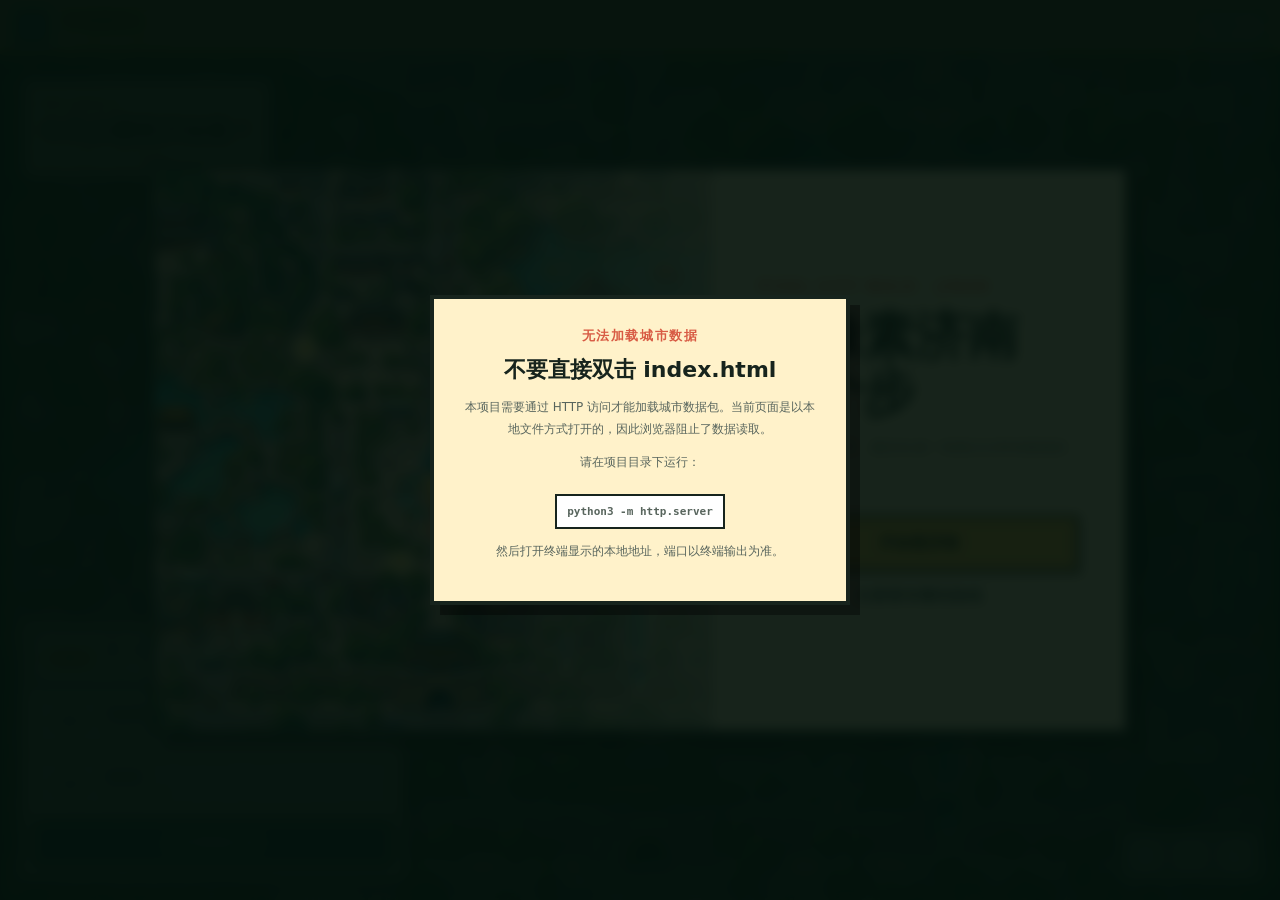
==== index.html @ ee747e28 "fix: redirect file preview to configured local server" ====
<!doctype html>
<!-- SPDX-License-Identifier: MIT -->
<html lang="zh-CN">
<head>
  <meta charset="utf-8">
  <meta name="viewport" content="width=device-width,initial-scale=1">
  <meta name="description" content="Pixel City Walk 的济南示例：一个可以游览、打卡并生成旅行名片的非官方像素城市网页游戏。">
  <meta name="pcw-local-preview" content="http://127.0.0.1:4173/?preview=v11">
  <title>泉城漫游记 · 济南像素世界</title>
  <script>
    // Local product-lab convenience: a double-clicked file redirects to the
    // configured HTTP preview so city packages can be loaded safely.
    if(location.protocol==='file:'){
      const preview=document.querySelector('meta[name="pcw-local-preview"]')?.content;
      if(preview)location.replace(preview+'&source=file');
    }
  </script>
  <link rel="stylesheet" href="css/style.css">
</head>
<body>
  <main class="app">
    <section class="frame">
      <header class="topbar">
        <div class="brand">
          <div class="brandmark">泉</div>
          <div>
            <b>泉城漫游记</b>
            <small id="playerGreeting">一个抽象的济南像素世界</small>
          </div>
        </div>
        <div class="top-actions">
          <button id="resetTrip" hidden>↺ 重新开始</button>
          <button id="back" hidden>◎ 返回世界地图</button>
          <button id="openJournal">手账 <b id="journalCount">0</b>/<span id="journalTotal">0</span></button>
          <button id="finishTrip" hidden>✓ 结束漫游</button>
        </div>
      </header>
      <section class="stage">
        <canvas id="game" class="game" tabindex="0"></canvas>
        <div class="scanlines"></div>
        <div class="hud">
          <div class="hud-line">
            <div><small>当前地点</small><br><strong id="zoneName">等待出发</strong></div>
            <span id="zoneIcon" style="font-size:27px">🗺️</span>
          </div>
          <div class="hud-state"><span id="nextTarget">先选一条路线</span> · <b id="zoneProgress">0/0</b></div>
        </div>
        <div class="hint">
          <span class="desktop-control">点击地面 / WASD / 方向键移动</span>
          <span class="mobile-control">点闪光景点，直接查看介绍</span>
        </div>
        <div id="prompt" class="prompt">
          <kbd class="desktop-control">E</kbd><span id="promptLabel">查看景点介绍</span>
        </div>
        <div class="dpad">
          <button class="up" data-key="w">▲</button>
          <button class="left" data-key="a">◀</button>
          <button class="right" data-key="d">▶</button>
          <button class="down" data-key="s">▼</button>
        </div>
        <button id="look" class="look">看看</button>
      </section>
      <section id="overview" class="overview">
        <div id="mapViewport" class="world-map">
          <div id="mapCanvas" class="map-canvas">
            <img src="cities/jinan/map.png" alt="抽象济南像素世界地图">
            <div id="pins"></div>
          </div>
          <div class="map-title">
            <small id="mapWaitKicker">泉宝正在等你出发</small>
            <h1 id="mapWelcome">今天从哪里开始逛？</h1>
            <p id="mapWaitHint">先选一条路线，也可以随便逛。</p>
          </div>
          <div class="route-picker" aria-label="选择漫游路线">
            <button class="route-card selected" data-route="first">
              <span>推荐</span><b>第一次来</b><small>趵突泉 → 泉城广场 → 黑虎泉 · 约 5 分钟</small>
            </button>
            <button class="route-card" data-route="lake">
              <span>轻松</span><b>湖边慢走</b><small>大明湖 → 老城 · 约 3 分钟</small>
            </button>
            <button class="route-card" data-route="free">
              <span>自由</span><b>随便逛</b><small>自己决定下一站</small>
            </button>
            <button id="startRoute" class="route-start">从趵突泉出发</button>
          </div>
          <div class="map-controls" aria-label="地图缩放">
            <button id="mapZoomOut" aria-label="缩小地图">−</button>
            <button id="mapReset" aria-label="复位地图">◎</button>
            <button id="mapZoomIn" aria-label="放大地图">＋</button>
          </div>
          <div class="map-drag-tip">放大后，用手指拖动地图</div>
        </div>
      </section>
    </section>
  </main>

  <section id="onboarding" class="onboarding open" aria-modal="true" role="dialog">
    <article class="launch-card">
      <div class="launch-map" aria-hidden="true"><div class="launch-sprite"></div><i></i><i></i><i></i></div>
      <div class="launch-copy">
        <small>PIXEL CITY WALK · JINAN</small>
        <h1>在像素济南<br>散个步</h1>
        <p>逛景点、盖印章，最后生成一张真正记录你路线的城市纪念卡。</p>
        <button id="quickStart" class="primary" type="button">开始逛济南</button>
        <button id="previewRoutes" class="text-button" type="button">先看看有哪些路线</button>
      </div>
    </article>
  </section>

  <section id="rotateHint" class="rotate-hint" aria-modal="true" role="dialog">
    <article class="rotate-card">
      <div class="phone-turn" aria-hidden="true"></div>
      <small id="rotateKicker">手机体验提示</small>
      <h2 id="rotateTitle">横过手机，地图会更清楚</h2>
      <p id="rotateText">横屏可以看到更完整的济南地图。进入后还可以使用右下角的“＋”放大，再用手指拖动查看细节。</p>
      <button id="continuePortrait" type="button">我知道了，继续体验</button>
    </article>
  </section>

  <section id="story" class="story">
    <article class="story-card">
      <div id="storyArt" class="story-art"></div>
      <div class="story-copy">
        <small id="storyKicker">泉城旅行手账 · 新发现</small>
        <h2 id="storyTitle"></h2>
        <p id="storyText"></p>
        <div class="facts">
          <div><b id="factA"></b><span id="factAText"></span></div>
          <div><b id="factB"></b><span id="factBText"></span></div>
        </div>
        <div class="story-actions">
          <button id="collect">盖下这枚印章</button>
          <button id="close" class="ghost">继续走走</button>
        </div>
      </div>
    </article>
  </section>

  <section id="tripEnd" class="trip-end" aria-modal="true" role="dialog">
    <article class="trip-result">
      <div class="card-wrap"><canvas id="travelCard" width="1600" height="900"></canvas></div>
      <div class="result-copy">
        <small id="resultKicker">本次泉城漫游完成</small>
        <h2 id="resultTitle">你的像素明信片做好了</h2>
        <p id="resultDesc">这张济南旅行票根由 AI 绘制，并按确认过的景点相对方位制作。可以原样下载保存，也可以回到地图继续逛。</p>
        <label class="result-name"><span>把名字写在纪念卡上（选填）</span><input id="resultName" maxlength="12" autocomplete="nickname" placeholder="旅行者"></label>
        <div class="result-stats">
          <div><b id="resultZones">0</b><span id="statZonesLabel">走过区域</span></div>
          <div><b id="resultFinds">0</b><span id="statFindsLabel">收录风景</span></div>
        </div>
        <div class="result-actions">
          <button id="downloadCard" class="download">保存路线纪念卡</button>
          <button id="shareCard" class="share">分享这次漫游</button>
          <button id="makeBead" class="bead">生成 29×29 拼豆章</button>
          <button id="continueTrip" class="continue">继续漫游</button>
        </div>
      </div>
    </article>
  </section>

  <section id="journal" class="journal" aria-modal="true" role="dialog">
    <article class="journal-panel">
      <header><div><small>QUANCHENG TRAVEL JOURNAL</small><h2>我的泉城手账</h2></div><button id="closeJournal" aria-label="关闭手账">×</button></header>
      <div id="journalGrid" class="journal-grid"></div>
      <footer><span id="journalSummary">还没有盖下印章</span><button id="journalFinish">生成纪念卡</button></footer>
    </article>
  </section>

  <div id="stampToast" class="stamp-toast"><b>已盖章</b><span></span></div>

  <section id="beadMaker" class="bead-maker" aria-modal="true" role="dialog">
    <article class="bead-panel">
      <button id="closeBead" class="bead-close" aria-label="关闭拼豆预览">×</button>
      <div><small>把这次路线带回现实</small><h2>你的 29×29 泉城拼豆章</h2><p>路线、起终点和收集过的地标会被压缩成 8 色纪念章。</p></div>
      <canvas id="beadCanvas" width="580" height="580"></canvas>
      <div class="bead-stats"><span><b id="beadCount">0</b> 颗豆</span><span><b>8</b> 种颜色</span><span><b>14.5cm</b> 成品</span></div>
      <button id="downloadBead" class="primary">下载拼豆预览图</button>
      <p class="prototype-note">产品原型：下一版接品牌色号、分板图和打印 PDF。</p>
    </article>
  </section>

  <!-- Shown when city.json fails to load (e.g. opened via file:// without a static server). -->
  <section id="serverWarning" class="server-warning" aria-modal="true" role="dialog">
    <article class="card">
      <small>无法加载城市数据</small>
      <h2>不要直接双击 index.html</h2>
      <p>本项目需要通过 HTTP 访问才能加载城市数据包。当前页面是以本地文件方式打开的，因此浏览器阻止了数据读取。</p>
      <p>请在项目目录下运行：</p>
      <p><code>python3 -m http.server</code></p>
      <p>然后打开终端显示的本地地址，端口以终端输出为准。</p>
    </article>
  </section>

  <div class="asset-credit">角色：Imogia Games / OpenGameArt（CC0） · 地形素材参考：Kenney RPG Urban（CC0）</div>

  <script src="js/engine.js"></script>
</body>
</html>
---- css/style.css ----
/* One focused game layout: onboarding, world map, then free exploration. */
:root{--ink:#17241d;--paper:#fff2ca;--deep:#102b20;--jade:#1f6048;--mint:#75c6a3;--gold:#f4c64f;--red:#d85b44;--water:#43bdc2;--shadow:rgba(2,12,8,.38);--city-map-url:url('../cities/jinan/map.png');--sprite-url:url('../assets/character/james.png');font-family:"Microsoft YaHei","PingFang SC",system-ui,sans-serif;color:var(--ink)}*{box-sizing:border-box}body{margin:0;min-height:100vh;overflow:hidden;background:#0c2018}button,input{font:inherit;color:inherit}.app{height:100vh;background:#0c2018}.frame{position:relative;height:100vh;overflow:hidden;background:var(--paper);display:grid;grid-template-rows:58px minmax(0,1fr)}
.topbar{display:flex;align-items:center;justify-content:space-between;padding:0 13px;border-bottom:4px solid var(--ink);background:var(--gold)}.brand{display:flex;align-items:center;gap:10px}.brandmark{width:38px;height:38px;border:3px solid var(--ink);background:var(--water);display:grid;place-items:center;font-size:20px;font-weight:900}.brand b{font-size:17px}.brand small{display:block;font-size:10px;opacity:.63}.top-actions{display:flex;gap:7px}.topbar button{border:3px solid var(--ink);background:var(--paper);padding:7px 10px;font-size:11px;font-weight:900;cursor:pointer}.topbar button:hover{background:var(--mint)}[hidden]{display:none!important}
.stage{position:relative;min-height:0;overflow:hidden;background:#18392b}.game{position:absolute;inset:0;width:100%;height:100%;display:block;image-rendering:pixelated;cursor:crosshair}.game:focus{outline:4px solid var(--gold);outline-offset:-4px}.scanlines{position:absolute;inset:0;pointer-events:none;z-index:3;background:repeating-linear-gradient(0deg,transparent 0 3px,rgba(5,15,10,.035) 3px 4px)}
.hud{position:absolute;z-index:5;left:14px;top:14px;width:224px;padding:10px;border:3px solid var(--ink);background:rgba(255,242,202,.94);box-shadow:5px 5px 0 rgba(0,0,0,.26);pointer-events:none}.hud small{font-size:9px;color:#657068}.hud strong{font-size:18px}.hud-line{display:flex;align-items:center;justify-content:space-between}.hud-state{margin-top:7px;border-top:2px dashed #708078;padding-top:7px;font-size:10px;font-weight:900}.hud-state span{color:var(--red)}.hint{position:absolute;z-index:5;right:14px;top:14px;padding:7px 9px;border:2px solid var(--ink);background:rgba(255,242,202,.92);font-size:9px;font-weight:900}.mobile-control{display:none}.prompt{position:absolute;z-index:7;left:50%;bottom:22px;transform:translate(-50%,100px);opacity:0;transition:.2s;padding:9px 13px;border:3px solid var(--ink);background:var(--paper);box-shadow:5px 5px 0 rgba(0,0,0,.28);font-size:11px;font-weight:900}.prompt.show{transform:translate(-50%,0);opacity:1}.prompt kbd{border:2px solid var(--ink);background:var(--gold);padding:3px 6px;margin-right:6px}.dpad{position:absolute;z-index:8;left:18px;bottom:18px;width:122px;height:122px}.dpad button{position:absolute;width:42px;height:42px;border:3px solid var(--ink);background:var(--paper);font-weight:900;cursor:pointer;box-shadow:2px 2px 0 rgba(0,0,0,.3)}.dpad button:active{background:var(--mint);transform:translate(1px,1px)}.up{left:40px}.left{left:0;top:40px}.right{right:0;top:40px}.down{left:40px;bottom:0}.look{position:absolute;z-index:8;right:22px;bottom:22px;width:74px;height:74px;border:4px solid var(--ink);border-radius:50%;background:var(--gold);font-weight:900;cursor:pointer;box-shadow:4px 5px 0 rgba(0,0,0,.3)}
.overview{position:absolute;z-index:20;inset:58px 0 0;background:#102b20;transition:opacity .32s,transform .32s}.overview.hidden{opacity:0;pointer-events:none;transform:scale(1.025)}.world-map{position:absolute;inset:0;display:grid;place-items:center;overflow:hidden;background:radial-gradient(circle at center,#285540,#102b20 72%);touch-action:none}.map-canvas{position:relative;width:min(100%,calc((100vh - 58px)*1.5));aspect-ratio:3/2;flex:none;transform:translate3d(0,0,0) scale(1);transform-origin:center;transition:transform .35s cubic-bezier(.32,.72,0,1);will-change:transform}.map-canvas.dragging{transition:none}.map-canvas>img{position:absolute;inset:0;width:100%;height:100%;display:block;object-fit:contain;image-rendering:pixelated;filter:saturate(.92) contrast(1.05)}.map-canvas:after{content:"";position:absolute;inset:0;pointer-events:none;background:radial-gradient(circle at 50% 50%,transparent 54%,rgba(3,18,11,.26)),repeating-linear-gradient(0deg,transparent 0 3px,rgba(0,0,0,.035) 3px 4px)}.map-title{position:absolute;z-index:7;left:20px;top:18px;border:4px solid var(--ink);background:rgba(255,242,202,.96);padding:12px 15px;box-shadow:6px 6px 0 rgba(0,0,0,.28);pointer-events:none}.map-title small{font-size:9px;font-weight:900;color:var(--red);letter-spacing:1.5px}.map-title h1{margin:4px 0;font-size:24px}.map-title p{margin:0;font-size:10px;color:#5e6962}.map-controls{position:absolute;z-index:9;right:16px;bottom:16px;display:flex;gap:6px;padding:6px;border:3px solid var(--ink);background:rgba(255,242,202,.95);box-shadow:4px 4px 0 rgba(0,0,0,.25)}.map-controls button{width:39px;height:39px;border:2px solid var(--ink);background:white;font-weight:900;cursor:pointer}.map-controls button:hover{background:var(--mint)}.map-drag-tip{display:none;position:absolute;z-index:7;left:50%;bottom:18px;transform:translateX(-50%);padding:7px 11px;background:rgba(16,43,32,.88);color:white;font-size:9px;font-weight:900;pointer-events:none}.pin{position:absolute;z-index:4;transform:translate(-50%,-50%);width:52px;height:52px;border:4px solid var(--ink);border-radius:50% 50% 50% 9px;background:var(--gold);box-shadow:4px 4px 0 rgba(0,0,0,.3);cursor:pointer;transition:background .22s cubic-bezier(.32,.72,0,1),scale .22s cubic-bezier(.32,.72,0,1)}.pin span{display:block;transform:rotate(45deg);font-size:21px}.pin{transform:translate(-50%,-50%) rotate(-45deg)}.pin:hover,.pin.selected{background:var(--mint);scale:1.12}.pin b{position:absolute;left:44px;top:46px;transform:rotate(45deg);border:3px solid var(--ink);background:var(--paper);padding:4px 7px;font-size:10px;white-space:nowrap}
.story{position:fixed;z-index:50;inset:0;display:none;align-items:center;justify-content:center;padding:20px;background:rgba(3,14,9,.8)}.story.open{display:flex}.story-card{width:min(720px,100%);display:grid;grid-template-columns:1fr 1fr;border:5px solid var(--ink);background:var(--paper);box-shadow:12px 12px 0 rgba(0,0,0,.42);overflow:hidden}.story-art{min-height:390px;background:var(--city-map-url) center/300% auto no-repeat;image-rendering:pixelated}.story-copy{padding:24px;display:flex;flex-direction:column}.story-copy small{font-size:9px;color:var(--red);font-weight:900;letter-spacing:1.4px}.story-copy h2{margin:8px 0;font-size:29px}.story-copy p{font-size:12px;line-height:1.8;color:#505a54}.facts{display:grid;grid-template-columns:1fr 1fr;gap:8px}.facts div{border:2px solid var(--ink);background:white;padding:8px}.facts b,.facts span{display:block;font-size:9px}.facts span{color:#69736c;margin-top:3px}.story-actions{display:flex;gap:8px;margin-top:auto}.story-actions button{flex:1;border:3px solid var(--ink);background:var(--gold);padding:10px;font-weight:900;cursor:pointer}.story-actions .ghost{background:white}
.asset-credit{position:fixed;z-index:60;left:12px;bottom:4px;color:rgba(255,255,255,.6);font-size:8px;pointer-events:none}
.onboarding{position:fixed;z-index:100;inset:0;display:none;place-items:center;padding:22px;background:rgba(4,18,12,.78);backdrop-filter:blur(5px)}.onboarding.open{display:grid}.intro-card{width:min(760px,100%);min-height:390px;display:grid;grid-template-columns:230px minmax(0,1fr);border:5px solid var(--ink);background:var(--paper);box-shadow:14px 14px 0 rgba(0,0,0,.45);overflow:hidden}.npc-panel{position:relative;display:grid;place-items:center;align-content:center;gap:18px;padding:22px;background:linear-gradient(#2f7f60,#174a38);border-right:5px solid var(--ink);color:white;text-align:center}.npc-panel:before{content:"";position:absolute;inset:0;background:repeating-linear-gradient(0deg,transparent 0 5px,rgba(0,0,0,.04) 5px 6px);pointer-events:none}.npc-sprite{width:64px;height:128px;background:var(--sprite-url) 0 0/512px 1024px no-repeat;image-rendering:pixelated;filter:hue-rotate(85deg) saturate(1.35);transform:scale(1.15);transform-origin:center bottom}.npc-panel b{position:relative;font-size:22px;color:var(--gold)}.npc-panel span{position:relative;font-size:11px;opacity:.8}.intro-copy{padding:34px;display:flex;flex-direction:column;justify-content:center}.intro-copy small{color:var(--red);font-weight:900;letter-spacing:2px}.intro-copy h1{margin:10px 0 8px;font-size:30px;line-height:1.25}.intro-copy p{margin:0 0 20px;color:#536159;font-size:13px;line-height:1.8}.name-form{display:flex;gap:9px}.name-form input{min-width:0;flex:1;border:3px solid var(--ink);background:white;padding:12px 13px;font-size:15px;font-weight:900;outline:none}.name-form input:focus{box-shadow:0 0 0 4px var(--mint)}.primary{border:3px solid var(--ink);background:var(--gold);padding:11px 16px;font-weight:900;cursor:pointer;box-shadow:4px 4px 0 rgba(0,0,0,.2)}.primary:hover{background:var(--mint)}.guide-progress{display:flex;gap:7px;margin:2px 0 22px}.guide-progress i{width:28px;height:6px;background:#c6b98e;border:1px solid var(--ink)}.guide-progress i.active{background:var(--gold)}.guide-actions{display:flex;justify-content:flex-end}
.rotate-hint{position:fixed;z-index:105;inset:0;display:none;place-items:center;padding:22px;background:rgba(4,18,12,.88);backdrop-filter:blur(6px)}.rotate-hint.open{display:grid}.rotate-card{width:min(350px,100%);border:4px solid var(--ink);background:var(--paper);padding:26px;text-align:center;box-shadow:10px 10px 0 rgba(0,0,0,.4)}.phone-turn{width:74px;height:116px;margin:0 auto 20px;border:5px solid var(--ink);border-radius:12px;background:var(--water);position:relative;animation:phone-turn 1.8s cubic-bezier(.32,.72,0,1) infinite alternate}.phone-turn:after{content:"";position:absolute;left:50%;bottom:6px;width:12px;height:3px;transform:translateX(-50%);background:var(--ink)}.rotate-card small{font-weight:900;color:var(--red);letter-spacing:1.6px}.rotate-card h2{font-size:24px;margin:10px 0}.rotate-card p{font-size:12px;line-height:1.75;color:#58655d}.rotate-card button{width:100%;margin-top:8px;border:3px solid var(--ink);background:var(--gold);padding:11px;font-weight:900;cursor:pointer}@keyframes phone-turn{to{transform:rotate(90deg) scale(.9)}}
.trip-end{position:fixed;z-index:110;inset:0;display:none;place-items:center;padding:18px;background:rgba(3,14,9,.88)}.trip-end.open{display:grid}.trip-result{width:min(1240px,100%);max-height:94vh;display:grid;grid-template-columns:minmax(500px,760px) minmax(260px,1fr);border:5px solid var(--ink);background:var(--paper);box-shadow:14px 14px 0 rgba(0,0,0,.46);overflow:auto}.card-wrap{display:grid;place-items:center;padding:18px;background:#153e2f}.card-wrap canvas{display:block;width:100%;height:auto;max-height:78vh;object-fit:contain;border:3px solid var(--ink);box-shadow:7px 7px 0 rgba(0,0,0,.3)}.result-copy{padding:30px;display:flex;flex-direction:column;justify-content:center}.result-copy small{font-weight:900;color:var(--red);letter-spacing:1.5px}.result-copy h2{font-size:28px;margin:9px 0}.result-copy p{font-size:12px;line-height:1.8;color:#59655d}.result-stats{display:grid;grid-template-columns:1fr 1fr;gap:8px;margin:8px 0 22px}.result-stats div{border:3px solid var(--ink);background:white;padding:10px}.result-stats b,.result-stats span{display:block}.result-stats b{font-size:20px}.result-stats span{font-size:9px;color:#68736c}.result-actions{display:grid;gap:9px}.result-actions button{border:3px solid var(--ink);padding:11px;font-weight:900;cursor:pointer}.result-actions .download{background:var(--gold)}.result-actions .continue{background:white}
/* Static-server fallback: shown when city.json fails to load via fetch (e.g. file:// open). */
.server-warning{position:fixed;z-index:200;inset:0;display:none;place-items:center;padding:22px;background:rgba(4,18,12,.92);backdrop-filter:blur(6px)}.server-warning.open{display:grid}.server-warning .card{width:min(420px,100%);border:4px solid var(--ink);background:var(--paper);padding:26px;text-align:center;box-shadow:10px 10px 0 rgba(0,0,0,.4)}.server-warning .card small{font-weight:900;color:var(--red);letter-spacing:1.6px}.server-warning .card h2{font-size:22px;margin:10px 0}.server-warning .card p{font-size:12px;line-height:1.8;color:#58655d}.server-warning .card code{display:inline-block;margin-top:8px;padding:6px 10px;border:2px solid var(--ink);background:#fff;font-size:11px;font-weight:900}
@media(max-width:850px){.map-title{left:10px;top:10px;padding:8px 10px;border-width:3px;box-shadow:4px 4px 0 rgba(0,0,0,.25)}.map-title h1{font-size:17px;margin:2px 0}.map-title p{font-size:8px}.map-title small{font-size:7px}.map-controls{right:9px;bottom:9px;padding:4px}.map-controls button{width:34px;height:34px}.map-drag-tip{display:block;bottom:12px;font-size:8px;max-width:160px;text-align:center}.hint{display:block;right:8px;top:8px;padding:6px 8px;font-size:8px}.desktop-control{display:none!important}.mobile-control{display:inline}.story{padding:10px}.story-card{grid-template-columns:1fr;max-height:96vh;overflow:auto}.story-art{min-height:180px}.story-copy{padding:16px}.intro-card{grid-template-columns:1fr;min-height:0}.npc-panel{grid-template-columns:auto 1fr;border-right:0;border-bottom:4px solid var(--ink);padding:14px}.npc-sprite{width:48px;height:96px;background-size:384px 768px}.npc-panel b,.npc-panel span{text-align:left}.intro-copy{padding:24px}.intro-copy h1{font-size:24px}.name-form{display:grid}.pin{width:42px;height:42px;border-width:3px}.pin span{font-size:17px}.pin b{left:34px;top:34px;border-width:2px;padding:3px 5px;font-size:8px}.topbar{padding:0 7px}.topbar button{padding:6px;font-size:9px}.brand small{max-width:150px;overflow:hidden;text-overflow:ellipsis;white-space:nowrap}.trip-result{grid-template-columns:1fr}.card-wrap canvas{height:auto;max-height:55vh}.result-copy{padding:20px}.result-copy h2{font-size:22px}.asset-credit{display:none}}
@media(max-width:850px) and (orientation:portrait){.world-map{place-items:start center;padding-top:clamp(140px,24vh,210px)}.map-canvas{width:100%;max-width:100%}.map-drag-tip{left:12px;bottom:12px;transform:none}.map-title{right:10px}.map-title p{display:none}}
@media(max-width:950px) and (orientation:landscape) and (max-height:520px){.frame{grid-template-rows:46px minmax(0,1fr)}.overview{inset:46px 0 0}.world-map{padding-top:0;place-items:center}.map-canvas{width:min(100%,calc((100vh - 46px)*1.5))}.map-title{left:8px;top:12px;width:145px;padding:7px}.map-title h1{font-size:14px;line-height:1.25}.map-title p{display:none}.topbar{border-bottom-width:3px}.brandmark{width:32px;height:32px;font-size:17px}.brand b{font-size:13px}.brand small{display:none}.topbar button{padding:5px 7px}.hud{left:8px;top:8px;width:174px;padding:6px;border-width:2px;box-shadow:3px 3px 0 rgba(0,0,0,.24)}.hud strong{font-size:14px}.hud-line>span{font-size:20px!important}.hud-state{margin-top:4px;padding-top:4px;font-size:8px}.dpad{left:10px;bottom:8px;width:92px;height:92px}.dpad button{width:32px;height:32px;border-width:2px}.up{left:30px}.left{top:30px}.right{top:30px}.down{left:30px}.look{right:12px;bottom:10px;width:58px;height:58px;border-width:3px;font-size:11px}.prompt{bottom:10px;padding:6px 9px;font-size:9px}.story-card{grid-template-columns:1fr 1fr}.story-art{min-height:300px}.story-copy h2{font-size:22px}.facts{gap:5px}.story-actions button{padding:7px}.onboarding{padding:7px}.intro-card{grid-template-columns:150px minmax(0,1fr);min-height:300px;max-height:96vh}.npc-panel{display:grid;grid-template-columns:1fr;border-right:4px solid var(--ink);border-bottom:0;padding:8px}.npc-sprite{width:40px;height:80px;background-size:320px 640px}.intro-copy{padding:17px}.intro-copy h1{font-size:21px;margin:5px 0}.intro-copy p{font-size:10px;margin-bottom:10px}.guide-progress{margin-bottom:10px}.name-form{display:flex}.primary{padding:8px 11px}.rotate-hint{display:none!important}.trip-result{grid-template-columns:minmax(260px,440px) minmax(230px,1fr);max-height:96vh}.card-wrap{padding:8px}.card-wrap canvas{height:auto;max-height:86vh}.result-copy{padding:15px}.result-copy h2{font-size:20px}.result-copy p{font-size:10px}.result-stats{margin-bottom:10px}.result-actions button{padding:8px}}

/* keep \n line breaks from city.json copy (welcome/guide titles) */

/* V1.1 product prototype */
.launch-card{width:min(980px,94vw);min-height:570px;display:grid;grid-template-columns:1.15fr .85fr;overflow:hidden;border:5px solid var(--ink);background:var(--paper);box-shadow:14px 14px 0 rgba(0,0,0,.42)}
.launch-map{position:relative;min-height:420px;background:var(--city-map-url) center/cover no-repeat;image-rendering:pixelated;overflow:hidden}
.launch-map:after{content:"";position:absolute;inset:0;background:linear-gradient(90deg,transparent 55%,rgba(255,242,202,.72)),radial-gradient(circle,transparent 45%,rgba(10,31,22,.25))}
.launch-map i{position:absolute;width:22px;height:22px;border:4px solid var(--paper);border-radius:50%;background:var(--gold);box-shadow:0 0 0 5px rgba(244,198,79,.32);animation:markerPulse 1.6s infinite}.launch-map i:nth-of-type(1){left:25%;top:30%}.launch-map i:nth-of-type(2){left:61%;top:47%;animation-delay:.45s}.launch-map i:nth-of-type(3){left:42%;top:68%;animation-delay:.8s}
@keyframes markerPulse{50%{transform:scale(1.22);box-shadow:0 0 0 12px rgba(244,198,79,0)}}
.launch-sprite{position:absolute;z-index:2;left:48%;top:54%;width:48px;height:96px;background:var(--sprite-url) 0 -96px/384px 768px no-repeat;image-rendering:pixelated;animation:walkBob .65s infinite alternate}
@keyframes walkBob{to{transform:translateY(-5px)}}
.launch-copy{position:relative;z-index:2;padding:64px 46px;display:flex;flex-direction:column;justify-content:center}.launch-copy small{color:var(--red);font-weight:900;letter-spacing:2px}.launch-copy h1{font-size:52px;line-height:1.08;margin:14px 0}.launch-copy p{font-size:14px;line-height:1.9;margin:0 0 28px;color:#58665e}.launch-copy .primary{font-size:16px;padding:15px 22px}.text-button{border:0;background:transparent;padding:14px;color:#506057;font-weight:900;cursor:pointer}
.route-picker{position:absolute;z-index:8;left:18px;bottom:18px;width:min(390px,calc(100% - 36px));display:grid;gap:7px;padding:10px;border:4px solid var(--ink);background:rgba(255,242,202,.97);box-shadow:7px 7px 0 rgba(0,0,0,.3)}
.route-card{display:grid;grid-template-columns:52px 1fr;grid-template-rows:auto auto;text-align:left;gap:1px 9px;padding:9px;border:3px solid transparent;background:rgba(255,255,255,.72);cursor:pointer}.route-card span{grid-row:1/3;align-self:center;padding:5px 3px;text-align:center;background:#e9eee8;font-size:9px;font-weight:900}.route-card b{font-size:13px}.route-card small{font-size:9px;color:#657168}.route-card.selected{border-color:var(--ink);background:white;box-shadow:3px 3px 0 var(--mint)}.route-card.selected span{background:var(--gold)}
.route-start{padding:11px;border:3px solid var(--ink);background:var(--jade);color:white;font-weight:900;cursor:pointer}
.pin.route-next{background:var(--red);animation:pinNext 1s infinite alternate}.pin.route-done{background:var(--mint)}
@keyframes pinNext{to{scale:1.24;box-shadow:0 0 0 10px rgba(194,68,51,0)}}
.journal{position:fixed;z-index:125;inset:0;display:none;justify-content:flex-end;background:rgba(4,16,10,.68)}.journal.open{display:flex}.journal-panel{width:min(540px,100%);height:100%;display:flex;flex-direction:column;background:var(--paper);border-left:5px solid var(--ink);box-shadow:-12px 0 0 rgba(0,0,0,.25)}.journal-panel header{display:flex;align-items:center;justify-content:space-between;padding:24px;border-bottom:4px solid var(--ink)}.journal-panel header small{color:var(--red);font-weight:900}.journal-panel h2{margin:4px 0 0}.journal-panel header button,.bead-close{width:42px;height:42px;border:3px solid var(--ink);background:white;font-size:24px;cursor:pointer}.journal-grid{padding:18px;display:grid;grid-template-columns:1fr 1fr;gap:12px;overflow:auto}.journal-item{min-height:120px;padding:14px;border:3px solid var(--ink);background:white;box-shadow:4px 4px 0 rgba(0,0,0,.13)}.journal-item.locked{filter:grayscale(1);opacity:.55}.journal-item b,.journal-item span{display:block}.journal-item b{margin:20px 0 5px}.journal-item span{font-size:9px;color:#657168}.journal-seal{float:right;width:38px;height:38px;display:grid;place-items:center;border:3px double var(--red);border-radius:50%;color:var(--red);font-weight:900;transform:rotate(-10deg)}.journal-panel footer{margin-top:auto;padding:18px 22px;border-top:4px solid var(--ink);display:flex;align-items:center;justify-content:space-between}.journal-panel footer button{padding:10px;border:3px solid var(--ink);background:var(--gold);font-weight:900}
.stamp-toast{position:fixed;z-index:150;left:50%;top:22%;display:none;min-width:240px;padding:20px 24px;border:4px solid var(--ink);background:var(--paper);box-shadow:8px 8px 0 rgba(0,0,0,.35);text-align:center;transform:translate(-50%,-50%) rotate(-2deg)}.stamp-toast.show{display:block;animation:stampIn 1.8s both}.stamp-toast b,.stamp-toast span{display:block}.stamp-toast b{font-size:25px;color:var(--red)}.stamp-toast span{margin-top:5px;font-size:11px}@keyframes stampIn{0%{opacity:0;transform:translate(-50%,-50%) scale(2) rotate(-12deg)}20%,75%{opacity:1;transform:translate(-50%,-50%) scale(1) rotate(-2deg)}100%{opacity:0;transform:translate(-50%,-70%) scale(.92)}}
.result-actions .share{background:var(--jade);color:white}.result-actions .bead{background:var(--mint)}
.result-name{display:grid;gap:5px;margin:4px 0 14px}.result-name span{font-size:9px;font-weight:900;color:#657168}.result-name input{border:3px solid var(--ink);background:white;padding:10px 12px;font:900 14px inherit;outline:0}.result-name input:focus{box-shadow:3px 3px 0 var(--mint)}
.bead-maker{position:fixed;z-index:160;inset:0;display:none;place-items:center;padding:20px;background:rgba(3,14,9,.86)}.bead-maker.open{display:grid}.bead-panel{position:relative;width:min(520px,96vw);max-height:96vh;overflow:auto;padding:28px;border:5px solid var(--ink);background:var(--paper);box-shadow:12px 12px 0 rgba(0,0,0,.45);text-align:center}.bead-panel h2{margin:7px 0}.bead-panel>div:first-of-type small{color:var(--red);font-weight:900}.bead-panel>div:first-of-type p{color:#5e6962;line-height:1.7}.bead-close{position:absolute;right:14px;top:14px}.bead-panel canvas{display:block;width:min(100%,360px);height:auto;margin:20px auto;border:4px solid var(--ink);image-rendering:pixelated;background:white}.bead-stats{display:grid;grid-template-columns:repeat(3,1fr);gap:7px;margin:14px 0}.bead-stats span{padding:9px 4px;border:2px solid var(--ink);background:white;font-size:9px}.bead-stats b{display:block;font-size:14px}.bead-panel>.primary{width:100%;padding:12px}.prototype-note{font-size:9px;color:#7b837e}
@media(max-width:850px){.launch-card{grid-template-columns:1fr;min-height:0}.launch-map{min-height:44vh}.launch-map:after{background:linear-gradient(0deg,rgba(255,242,202,.88),transparent 45%)}.launch-copy{padding:25px}.launch-copy h1{font-size:36px}.route-picker{left:8px;right:8px;bottom:8px;width:auto;max-height:47vh;overflow:auto}.route-card{padding:7px}.route-card small{font-size:8px}.map-title{display:none}.journal-grid{grid-template-columns:1fr}.top-actions button{font-size:8px}.top-actions #resetTrip{display:none}.bead-panel{padding:22px 16px}.bead-close{right:8px;top:8px}}
#welcomeTitle,#guideTitle{white-space:pre-line}
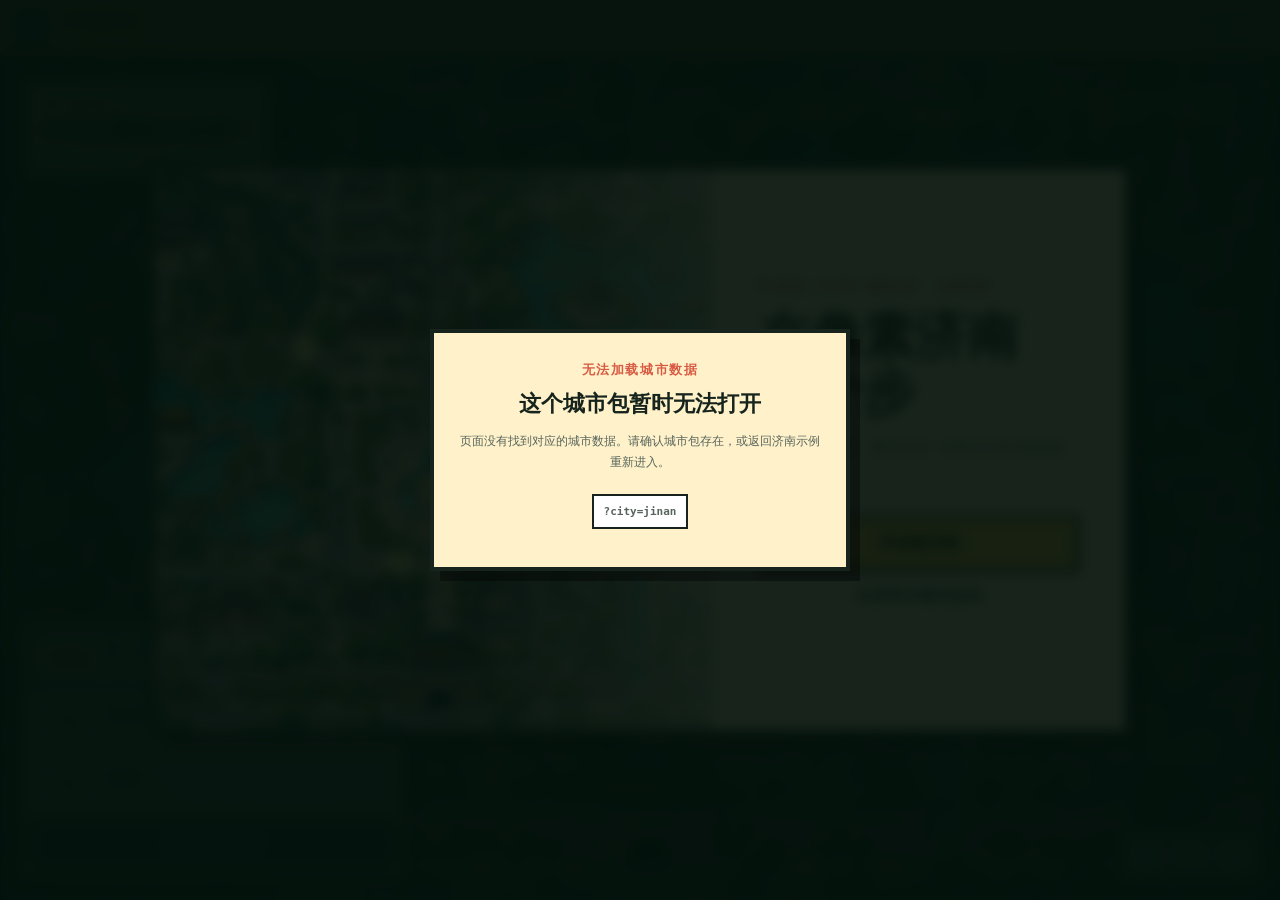
==== commit 0e54558b: "fix: bundle Jinan data for file-safe local preview" ====
--- a/index.html
+++ b/index.html
@@ -5,16 +5,7 @@
   <meta charset="utf-8">
   <meta name="viewport" content="width=device-width,initial-scale=1">
   <meta name="description" content="Pixel City Walk 的济南示例：一个可以游览、打卡并生成旅行名片的非官方像素城市网页游戏。">
-  <meta name="pcw-local-preview" content="http://127.0.0.1:4173/?preview=v11">
   <title>泉城漫游记 · 济南像素世界</title>
-  <script>
-    // Local product-lab convenience: a double-clicked file redirects to the
-    // configured HTTP preview so city packages can be loaded safely.
-    if(location.protocol==='file:'){
-      const preview=document.querySelector('meta[name="pcw-local-preview"]')?.content;
-      if(preview)location.replace(preview+'&source=file');
-    }
-  </script>
   <link rel="stylesheet" href="css/style.css">
 </head>
 <body>
@@ -183,16 +174,15 @@
   <section id="serverWarning" class="server-warning" aria-modal="true" role="dialog">
     <article class="card">
       <small>无法加载城市数据</small>
-      <h2>不要直接双击 index.html</h2>
-      <p>本项目需要通过 HTTP 访问才能加载城市数据包。当前页面是以本地文件方式打开的，因此浏览器阻止了数据读取。</p>
-      <p>请在项目目录下运行：</p>
-      <p><code>python3 -m http.server</code></p>
-      <p>然后打开终端显示的本地地址，端口以终端输出为准。</p>
+      <h2>这个城市包暂时无法打开</h2>
+      <p>页面没有找到对应的城市数据。请确认城市包存在，或返回济南示例重新进入。</p>
+      <p><code>?city=jinan</code></p>
     </article>
   </section>
 
   <div class="asset-credit">角色：Imogia Games / OpenGameArt（CC0） · 地形素材参考：Kenney RPG Urban（CC0）</div>
 
+  <script src="cities/jinan/city-data.js"></script>
   <script src="js/engine.js"></script>
 </body>
 </html>
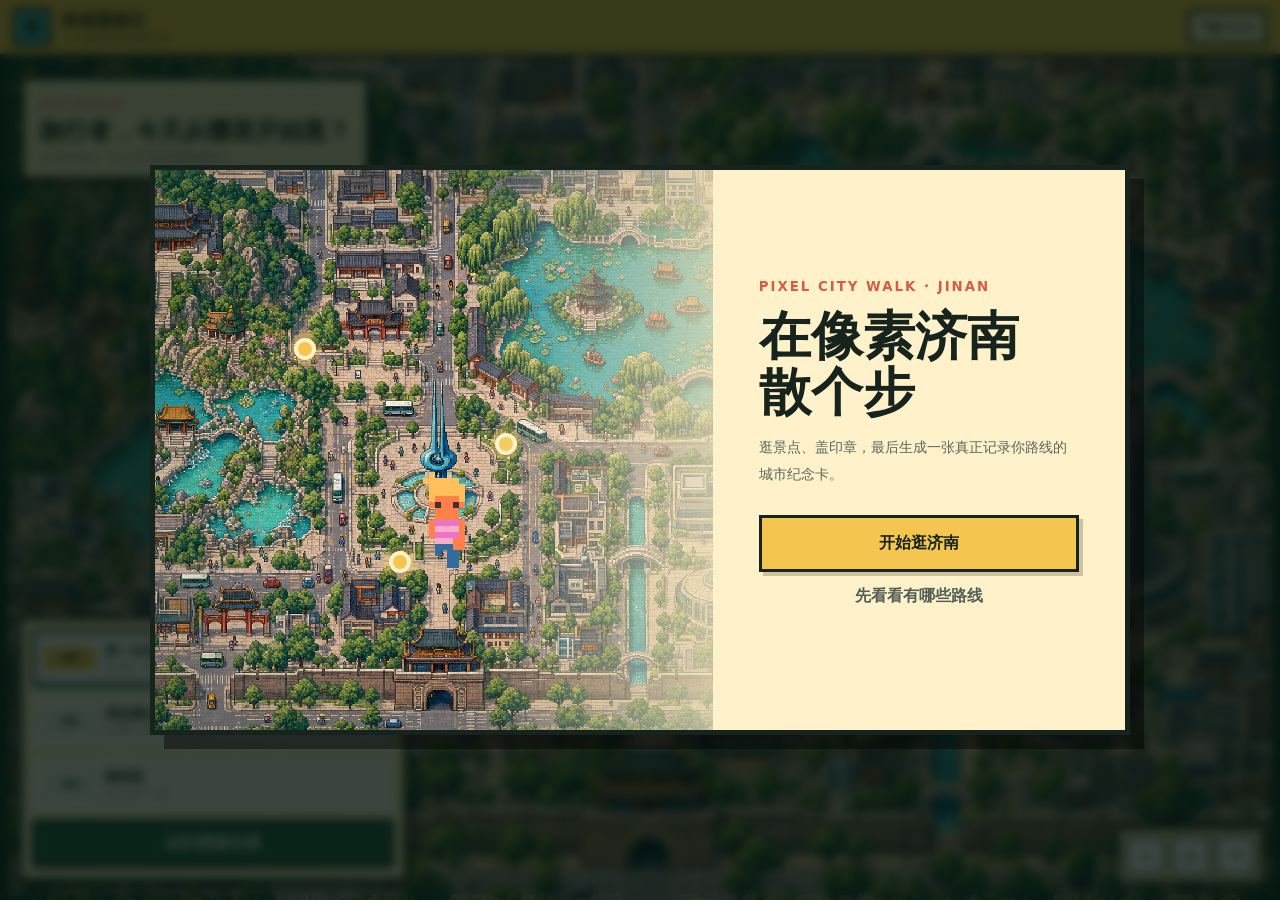
==== commit da86412e: "fix: prevent removed onboarding node from aborting initialization" ====
--- a/index.html
+++ b/index.html
@@ -182,7 +182,606 @@
 
   <div class="asset-credit">角色：Imogia Games / OpenGameArt（CC0） · 地形素材参考：Kenney RPG Urban（CC0）</div>
 
-  <script src="cities/jinan/city-data.js"></script>
-  <script src="js/engine.js"></script>
+  <script>
+    window.PCW_CITY_PACKAGES = { jinan: {
+  "id": "jinan",
+  "name": "济南",
+  "subtitle": "泉城漫游记",
+  "brandmark": "泉",
+  "world": {
+    "w": 1536,
+    "h": 1024
+  },
+  "assets": {
+    "map": "cities/jinan/map.png",
+    "ticketBase": "cities/jinan/ticket-base.png",
+    "sprite": "assets/character/james.png"
+  },
+  "theme": {
+    "ink": "#17241d",
+    "paper": "#fff2ca",
+    "deep": "#102b20",
+    "jade": "#1f6048",
+    "mint": "#75c6a3",
+    "gold": "#f4c64f",
+    "red": "#d85b44",
+    "water": "#43bdc2"
+  },
+  "player": {
+    "startX": 760,
+    "startY": 575
+  },
+  "camera": {
+    "zoom": 1.65
+  },
+  "waters": [
+    {
+      "x": 960,
+      "y": 128,
+      "w": 64,
+      "h": 32
+    },
+    {
+      "x": 928,
+      "y": 160,
+      "w": 128,
+      "h": 32
+    },
+    {
+      "x": 1088,
+      "y": 160,
+      "w": 96,
+      "h": 64
+    },
+    {
+      "x": 1216,
+      "y": 160,
+      "w": 64,
+      "h": 64
+    },
+    {
+      "x": 1312,
+      "y": 160,
+      "w": 32,
+      "h": 32
+    },
+    {
+      "x": 928,
+      "y": 192,
+      "w": 96,
+      "h": 32
+    },
+    {
+      "x": 928,
+      "y": 224,
+      "w": 32,
+      "h": 32
+    },
+    {
+      "x": 1152,
+      "y": 224,
+      "w": 64,
+      "h": 32
+    },
+    {
+      "x": 1248,
+      "y": 224,
+      "w": 128,
+      "h": 32
+    },
+    {
+      "x": 960,
+      "y": 256,
+      "w": 32,
+      "h": 32
+    },
+    {
+      "x": 1184,
+      "y": 256,
+      "w": 224,
+      "h": 32
+    },
+    {
+      "x": 960,
+      "y": 288,
+      "w": 64,
+      "h": 32
+    },
+    {
+      "x": 1056,
+      "y": 288,
+      "w": 384,
+      "h": 32
+    },
+    {
+      "x": 928,
+      "y": 320,
+      "w": 320,
+      "h": 32
+    },
+    {
+      "x": 1344,
+      "y": 320,
+      "w": 96,
+      "h": 32
+    },
+    {
+      "x": 992,
+      "y": 352,
+      "w": 128,
+      "h": 32
+    },
+    {
+      "x": 1184,
+      "y": 352,
+      "w": 32,
+      "h": 32
+    },
+    {
+      "x": 1280,
+      "y": 352,
+      "w": 160,
+      "h": 32
+    },
+    {
+      "x": 192,
+      "y": 384,
+      "w": 128,
+      "h": 32
+    },
+    {
+      "x": 992,
+      "y": 384,
+      "w": 96,
+      "h": 32
+    },
+    {
+      "x": 1248,
+      "y": 384,
+      "w": 32,
+      "h": 32
+    },
+    {
+      "x": 256,
+      "y": 416,
+      "w": 96,
+      "h": 32
+    },
+    {
+      "x": 384,
+      "y": 416,
+      "w": 128,
+      "h": 32
+    },
+    {
+      "x": 160,
+      "y": 448,
+      "w": 64,
+      "h": 32
+    },
+    {
+      "x": 448,
+      "y": 448,
+      "w": 32,
+      "h": 32
+    },
+    {
+      "x": 128,
+      "y": 480,
+      "w": 64,
+      "h": 64
+    },
+    {
+      "x": 384,
+      "y": 480,
+      "w": 32,
+      "h": 32
+    },
+    {
+      "x": 352,
+      "y": 512,
+      "w": 32,
+      "h": 32
+    },
+    {
+      "x": 128,
+      "y": 544,
+      "w": 32,
+      "h": 32
+    },
+    {
+      "x": 288,
+      "y": 544,
+      "w": 96,
+      "h": 32
+    },
+    {
+      "x": 480,
+      "y": 576,
+      "w": 32,
+      "h": 32
+    },
+    {
+      "x": 416,
+      "y": 608,
+      "w": 96,
+      "h": 32
+    },
+    {
+      "x": 1120,
+      "y": 608,
+      "w": 32,
+      "h": 64
+    },
+    {
+      "x": 352,
+      "y": 640,
+      "w": 32,
+      "h": 32
+    },
+    {
+      "x": 448,
+      "y": 640,
+      "w": 32,
+      "h": 32
+    },
+    {
+      "x": 512,
+      "y": 640,
+      "w": 32,
+      "h": 32
+    },
+    {
+      "x": 1120,
+      "y": 736,
+      "w": 32,
+      "h": 128
+    }
+  ],
+  "npc": {
+    "name": "泉宝",
+    "role": "你的泉城向导",
+    "spriteFilter": "hue-rotate(85deg) saturate(1.35)",
+    "welcome": {
+      "kicker": "欢迎来到泉城",
+      "title": "你好，我是泉宝。\n先告诉我你叫什么？",
+      "text": "我会陪你走进这张济南像素地图，发现泉水、老街和湖边的故事。",
+      "inputPlaceholder": "输入你的名字",
+      "submitLabel": "认识一下"
+    },
+    "guide": [
+      {
+        "title": "你好，{name}！",
+        "text": "我是泉宝，从现在开始由我带你逛泉城。这里没有固定路线，你想先去哪儿都可以。"
+      },
+      {
+        "title": "先从整张地图选一站",
+        "text": "地图上的黄色地标都能点击。选中千佛山、趵突泉、大明湖或老城，就会进入那一片区域。"
+      },
+      {
+        "title": "让小人真正走起来",
+        "text": "进入景点后，用 WASD 或方向键行走；不习惯键盘，也可以直接点击地面，小人会自己走过去。"
+      },
+      {
+        "title": "靠近闪光，听听故事",
+        "text": "看到闪光标记就走近它，按 E 或点击“看看”。喜欢的风景可以收进你的旅行手账。"
+      }
+    ],
+    "guideNextLabel": "继续",
+    "guideStartLabel": "去选择第一站"
+  },
+  "ui": {
+    "greetingSuffix": "的济南漫游",
+    "mapWaitTitle": "{name}，今天从哪里开始逛？",
+    "mapWaitKicker": "泉宝正在等你出发",
+    "mapWaitHint": "点击黄色地标；放大后可拖动地图查看细节。",
+    "zoneWaitName": "等待出发",
+    "zoneWaitIcon": "🗺️",
+    "promptLabel": "查看景点介绍",
+    "finishLabel": "✓ 结束漫游",
+    "backLabel": "◎ 返回世界地图",
+    "lookLabel": "看看",
+    "collectLabel": "收进手账",
+    "collectedLabel": "✓ 已收进手账",
+    "continueLabel": "继续走走",
+    "continueTripLabel": "继续漫游",
+    "downloadLabel": "下载我的像素明信片",
+    "resultKicker": "本次泉城漫游完成",
+    "resultTitle": "{name}，你的像素明信片做好了",
+    "resultDesc": "这张济南旅行票根由 AI 绘制，并按确认过的景点相对方位制作。可以原样下载保存，也可以回到地图继续逛。",
+    "statZonesLabel": "走过区域",
+    "statFindsLabel": "收录风景",
+    "storyKicker": "泉城旅行手账 · 新发现",
+    "rotateKicker": "手机体验提示",
+    "rotateTitle": "横过手机，地图会更清楚",
+    "rotateText": "横屏可以看到更完整的济南地图。进入后还可以使用右下角的“＋”放大，再用手指拖动查看细节。",
+    "rotateButton": "我知道了，继续体验",
+    "assetCredit": "角色：Imogia Games / OpenGameArt（CC0） · 地形素材参考：Kenney RPG Urban（CC0）",
+    "resetLabel": "↺ 重新开始"
+  },
+  "pins": {
+    "tipDrag": "用手指拖动地图查看细节",
+    "tipZoom": "点击“＋”放大地图"
+  },
+  "postcard": {
+    "loadingText": "济南旅行明信片正在加载…",
+    "downloadPrefix": "济南像素明信片",
+    "resultTitleFallback": "你的像素明信片做好了",
+    "overlay": {
+      "panel": {
+        "x": 84,
+        "y": 664,
+        "w": 520,
+        "h": 152,
+        "radius": 16,
+        "bg": "rgba(255,250,240,.93)",
+        "border": "#2b3a33",
+        "borderWidth": 3
+      },
+      "lines": [
+        {
+          "text": "{mmdd}",
+          "x": 1304,
+          "y": 314,
+          "font": "900 150px 'Arial Black','Arial',sans-serif",
+          "color": "#2e2c29",
+          "align": "center",
+          "maxWidth": 306,
+          "letterSpacing": "10px"
+        },
+        {
+          "text": "{name} 的泉城足迹",
+          "x": 1304,
+          "y": 430,
+          "font": "700 30px 'Microsoft YaHei','PingFang SC',sans-serif",
+          "color": "#3c3a36",
+          "align": "center",
+          "maxWidth": 296,
+          "letterSpacing": "4px"
+        },
+        {
+          "text": "{date}",
+          "x": 1304,
+          "y": 497,
+          "font": "800 46px Georgia,'Times New Roman',serif",
+          "color": "#262421",
+          "align": "center",
+          "maxWidth": 296,
+          "letterSpacing": "8px"
+        },
+        {
+          "text": "宜：看泉  忌：赶路",
+          "x": 1304,
+          "y": 538,
+          "font": "700 26px 'Microsoft YaHei','PingFang SC',sans-serif",
+          "color": "#33312d",
+          "align": "center",
+          "maxWidth": 296,
+          "letterSpacing": "3px"
+        },
+        {
+          "text": "{name} 的泉城足迹",
+          "x": 112,
+          "y": 716,
+          "font": "900 40px 'Microsoft YaHei','PingFang SC',sans-serif",
+          "color": "#22332c",
+          "maxWidth": 466
+        },
+        {
+          "text": "{route}",
+          "x": 112,
+          "y": 756,
+          "font": "700 24px 'Microsoft YaHei','PingFang SC',sans-serif",
+          "color": "#4c5b52",
+          "maxWidth": 466
+        },
+        {
+          "text": "{date} · 走过 {zones} 个区域 · 收录 {finds} 处风景",
+          "x": 112,
+          "y": 794,
+          "font": "700 24px 'Microsoft YaHei','PingFang SC',sans-serif",
+          "color": "#4c5b52",
+          "maxWidth": 466
+        }
+      ],
+      "footer": {
+        "text": "github.com/lzsrain/pixel-city-walk",
+        "x": 800,
+        "y": 878,
+        "font": "700 22px 'Courier New',monospace",
+        "color": "rgba(23,36,29,.6)",
+        "align": "center"
+      }
+    }
+  },
+  "zones": {
+    "qianfo": {
+      "name": "千佛山",
+      "icon": "⛰️",
+      "x": 230,
+      "y": 205,
+      "desc": "从山门沿石阶向上走",
+      "scenes": [
+        {
+          "name": "山门石阶",
+          "x": 250,
+          "y": 185,
+          "text": "山门一过，石阶把城市的车流声隔在身后。树影从两侧压下来，脚步不自觉放慢，这是千佛山给你的第一个提示：上山不需要赶路。",
+          "a": "玩法",
+          "at": "沿石阶向上，半山有平台可歇",
+          "b": "气氛",
+          "bt": "山林掩古建，清晨人最少"
+        },
+        {
+          "name": "山腰泉潭",
+          "x": 355,
+          "y": 365,
+          "text": "水从山石之间跌落下来，在半山聚成一小潭。泉城的水脉从这里有了想象——山上有泉，泉连着湖，湖连着城。坐在潭边听一会，水声盖过远处的路。",
+          "a": "声音",
+          "at": "跌水声清晰，雨后更响",
+          "b": "建议",
+          "bt": "潭边石凳坐五分钟再走"
+        }
+      ]
+    },
+    "baotu": {
+      "name": "趵突泉",
+      "icon": "💧",
+      "x": 300,
+      "y": 510,
+      "desc": "沿泉水寻找不断翻涌的泉眼",
+      "scenes": [
+        {
+          "name": "三股泉眼",
+          "x": 330,
+          "y": 500,
+          "text": "三股泉水从池底同时翻涌，水柱有节奏地起落，从不间断。这是“泉城”得名的地方，也是济南所有泉眼里最直白的一处——水就在你脚边，伸手能碰到。",
+          "a": "看点",
+          "at": "三股泉眼昼夜不停翻涌",
+          "b": "体验",
+          "bt": "贴栏俯身听水声，别用闪光灯"
+        },
+        {
+          "name": "泉边亭台",
+          "x": 245,
+          "y": 570,
+          "text": "亭台压在水边，柳枝从头顶垂下来，水面把金瓦和绿色一起揉碎。这里适合停下来看细节：水纹、鱼、倒影，每一秒都不一样。绕水岸走半圈，会发现亭子换了角度。",
+          "a": "路线",
+          "at": "沿北岸向东绕行回望亭台",
+          "b": "颜色",
+          "bt": "碧水、金瓦、垂柳三色相叠"
+        }
+      ]
+    },
+    "square": {
+      "name": "泉城广场",
+      "icon": "⛲",
+      "x": 760,
+      "y": 575,
+      "desc": "从城市中心向四个方向散步",
+      "scenes": [
+        {
+          "name": "泉标广场",
+          "x": 760,
+          "y": 560,
+          "text": "这里是济南的城市客厅，也是像素世界的中心点。蓝色泉标立在广场正中，向东能走到老城，向北通往大明湖，向西一拐就是趵突泉。不管从哪个方向回来，这里都像是一个坐标原点。",
+          "a": "作用",
+          "at": "旅行主城，四面出发的起点",
+          "b": "方向",
+          "bt": "西去看泉、北去看湖、东进老城"
+        },
+        {
+          "name": "城市水轴",
+          "x": 820,
+          "y": 620,
+          "text": "广场南侧有一排水景把道路和广场串在一起，走动时比看地图更能感到这座城市的尺度。水轴不长，但它是从广场过渡到护城河的一条线，顺着走能接上黑虎泉。",
+          "a": "体验",
+          "at": "沿水景向南步行接护城河",
+          "b": "夜间",
+          "bt": "泉标和水景有灯光，傍晚后更热闹"
+        }
+      ]
+    },
+    "daming": {
+      "name": "大明湖",
+      "icon": "🪷",
+      "x": 1126,
+      "y": 234,
+      "desc": "绕湖岸寻找荷花、游船与石桥",
+      "scenes": [
+        {
+          "name": "荷花湖面",
+          "x": 1090,
+          "y": 250,
+          "text": "风一过，荷叶翻出背面，颜色变浅又变深。湖面上有游船慢慢移动，船尾拖出一道细纹。大明湖不是一块静止的蓝色，它一直在被风、船和阳光改写。夏天荷花最密，沿北岸走能看见大片莲叶。",
+          "a": "季节",
+          "at": "7-8月荷花盛开，最具代表性",
+          "b": "散步",
+          "bt": "沿北岸向西，湖面最开阔"
+        },
+        {
+          "name": "湖心亭",
+          "x": 1035,
+          "y": 310,
+          "text": "石桥把湖岸和亭子连在一起，柳树从两侧压向水面。这是大明湖最安静的一面：坐在亭里看湖，能听见自己呼吸。清晨水雾未散时最好，人少、光柔、水像一块磨过的玻璃。",
+          "a": "气氛",
+          "at": "慢时间的城市角落，适合发呆",
+          "b": "建议",
+          "bt": "清晨或傍晚停留，避开正午暴晒"
+        }
+      ]
+    },
+    "oldcity": {
+      "name": "曲水亭街",
+      "icon": "🏮",
+      "x": 920,
+      "y": 440,
+      "desc": "沿泉水穿过老街、院落和小桥",
+      "scenes": [
+        {
+          "name": "泉水老街",
+          "x": 900,
+          "y": 420,
+          "text": "泉水从街边明渠里流过，石板路被水磨得发亮。旧房子紧挨着渠，居民出门就能看见水。这不是景区里搬来的水景，是真实的老城生活——洗衣、浇花、聊天，都围着这条水。",
+          "a": "特点",
+          "at": "泉水直接流进日常街巷",
+          "b": "适合",
+          "bt": "边走边看生活细节，别赶路"
+        },
+        {
+          "name": "老城小桥",
+          "x": 965,
+          "y": 395,
+          "text": "几座小石桥跨在泉渠上，桥面被踩得圆润。桥不是给游客拍照用的，是街巷两边居民每天的通道。站在桥上看水流从脚下过，能明白曲水亭街“曲”在哪里——水弯，街就跟着弯。",
+          "a": "路线",
+          "at": "从大明湖南侧走进老城",
+          "b": "气氛",
+          "bt": "安静、生活化，午后光影好"
+        }
+      ]
+    },
+    "heihu": {
+      "name": "黑虎泉·护城河",
+      "icon": "🐯",
+      "x": 1162,
+      "y": 620,
+      "desc": "从黑虎泉沿护城河一路向南走",
+      "scenes": [
+        {
+          "name": "黑虎泉",
+          "x": 1123,
+          "y": 598,
+          "text": "泉水从石雕虎头口中奔涌而出，落进下方泉池，声音沉闷有力。和趵突泉的“翻涌”不同，黑虎泉是“冲出来”的，水势更猛。池水清到能看见底，护栏边常年有本地人提桶打水。",
+          "a": "看点",
+          "at": "三尊虎头出水，昼夜不息",
+          "b": "声音",
+          "bt": "近处能感到水流的冲击声"
+        },
+        {
+          "name": "护城河水路",
+          "x": 1139,
+          "y": 726,
+          "text": "从黑虎泉向南，护城河变成一条连续的水路。河两岸有柳树和步道，水把泉群、老城和城市绿道串在一起。沿河走不需要看地图，跟着水走就能走到下一处。河里有游船经过，但岸上更自在。",
+          "a": "路线",
+          "at": "沿河东岸向南步行",
+          "b": "体验",
+          "bt": "水、树荫与城市并行，夏天最凉快"
+        },
+        {
+          "name": "河畔慢行道",
+          "x": 1162,
+          "y": 865,
+          "text": "走到这里，护城河已经从景区变成了城市生活的一部分。跑步的人、遛弯的老人、骑车的孩子共享这条沿河绿道。游览不再是一个个景点，而是一条连续的泉水生活线——水一直流，路一直沿。",
+          "a": "适合",
+          "at": "慢走、骑行、跑步都合适",
+          "b": "方向",
+          "bt": "继续向南可接环城公园全线"
+        }
+      ]
+    }
+  }
+} };
+  </script>
+  <script src="js/engine.js?v=20260812-5"></script>
 </body>
 </html>
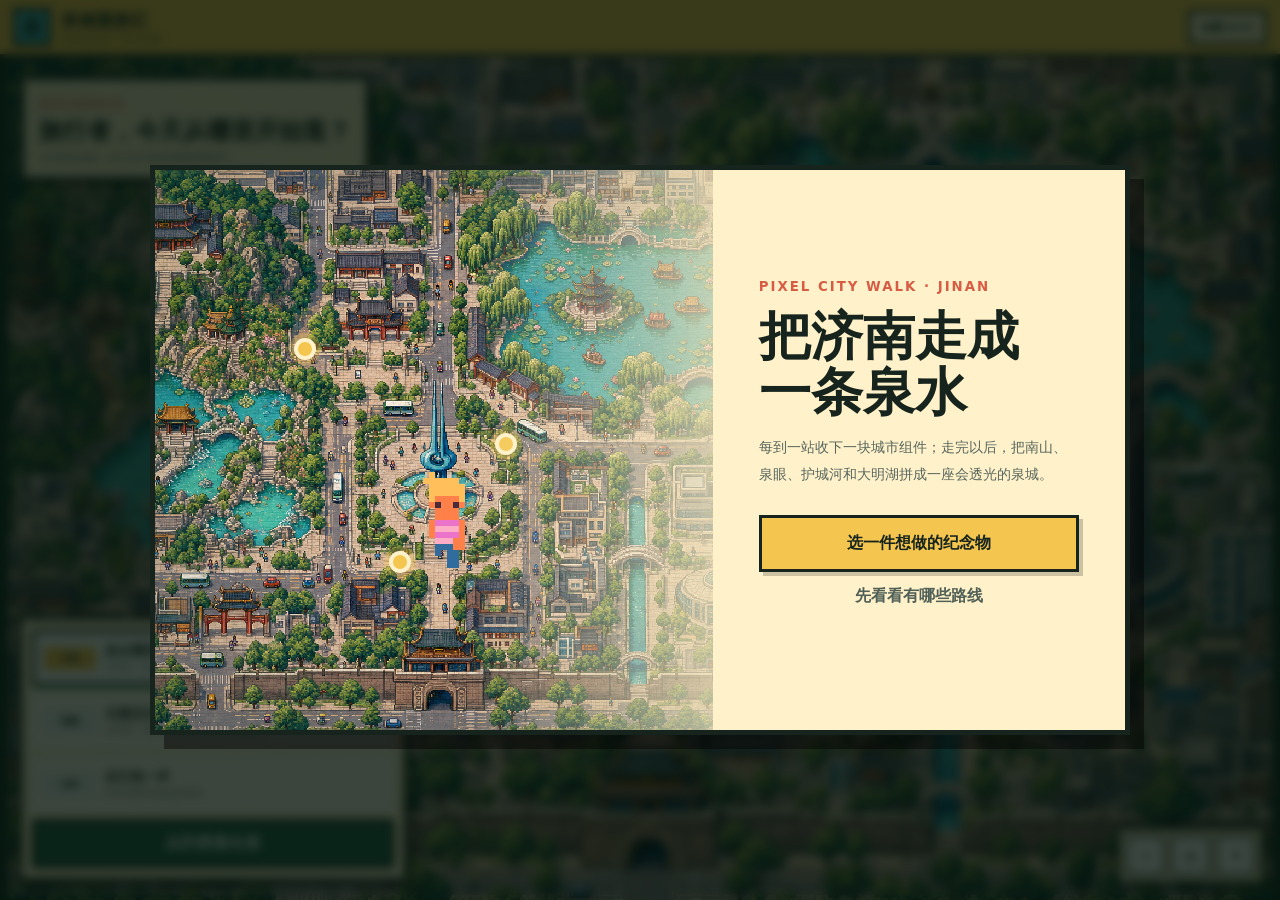
==== commit 39823ae0: "feat: make city walks assemble a Jinan water-vein keepsake" ====
--- a/index.html
+++ b/index.html
@@ -4,7 +4,7 @@
 <head>
   <meta charset="utf-8">
   <meta name="viewport" content="width=device-width,initial-scale=1">
-  <meta name="description" content="Pixel City Walk 的济南示例：一个可以游览、打卡并生成旅行名片的非官方像素城市网页游戏。">
+  <meta name="description" content="Pixel City Walk 的济南示例：边走边收集城市模块，最后把泉城水脉做成一件拼豆纪念物。">
   <title>泉城漫游记 · 济南像素世界</title>
   <link rel="stylesheet" href="css/style.css">
 </head>
@@ -16,13 +16,13 @@
           <div class="brandmark">泉</div>
           <div>
             <b>泉城漫游记</b>
-            <small id="playerGreeting">一个抽象的济南像素世界</small>
+            <small id="playerGreeting">把一座城走成一件纪念物</small>
           </div>
         </div>
         <div class="top-actions">
           <button id="resetTrip" hidden>↺ 重新开始</button>
           <button id="back" hidden>◎ 返回世界地图</button>
-          <button id="openJournal">手账 <b id="journalCount">0</b>/<span id="journalTotal">0</span></button>
+          <button id="openJournal">收藏 <b id="journalCount">0</b>/<span id="journalTotal">0</span></button>
           <button id="finishTrip" hidden>✓ 结束漫游</button>
         </div>
       </header>
@@ -64,13 +64,13 @@
           </div>
           <div class="route-picker" aria-label="选择漫游路线">
             <button class="route-card selected" data-route="first">
-              <span>推荐</span><b>第一次来</b><small>趵突泉 → 泉城广场 → 黑虎泉 · 约 5 分钟</small>
+              <span>水脉</span><b>泉从哪里来</b><small>趵突泉 → 泉城广场 → 黑虎泉 · 解锁水脉灯牌</small>
             </button>
             <button class="route-card" data-route="lake">
-              <span>轻松</span><b>湖边慢走</b><small>大明湖 → 老城 · 约 3 分钟</small>
+              <span>湖城</span><b>水最后去了哪里</b><small>大明湖 → 老城 · 收集湖、桥、街屋模块</small>
             </button>
             <button class="route-card" data-route="free">
-              <span>自由</span><b>随便逛</b><small>自己决定下一站</small>
+              <span>自由</span><b>自己组一件</b><small>按到访顺序收集城市模块</small>
             </button>
             <button id="startRoute" class="route-start">从趵突泉出发</button>
           </div>
@@ -90,9 +90,9 @@
       <div class="launch-map" aria-hidden="true"><div class="launch-sprite"></div><i></i><i></i><i></i></div>
       <div class="launch-copy">
         <small>PIXEL CITY WALK · JINAN</small>
-        <h1>在像素济南<br>散个步</h1>
-        <p>逛景点、盖印章，最后生成一张真正记录你路线的城市纪念卡。</p>
-        <button id="quickStart" class="primary" type="button">开始逛济南</button>
+        <h1>把济南走成<br>一条泉水</h1>
+        <p>每到一站收下一块城市组件；走完以后，把南山、泉眼、护城河和大明湖拼成一座会透光的泉城。</p>
+        <button id="quickStart" class="primary" type="button">选一件想做的纪念物</button>
         <button id="previewRoutes" class="text-button" type="button">先看看有哪些路线</button>
       </div>
     </article>
@@ -131,9 +131,9 @@
     <article class="trip-result">
       <div class="card-wrap"><canvas id="travelCard" width="1600" height="900"></canvas></div>
       <div class="result-copy">
-        <small id="resultKicker">本次泉城漫游完成</small>
-        <h2 id="resultTitle">你的像素明信片做好了</h2>
-        <p id="resultDesc">这张济南旅行票根由 AI 绘制，并按确认过的景点相对方位制作。可以原样下载保存，也可以回到地图继续逛。</p>
+        <small id="resultKicker">本次泉城水脉收集完成</small>
+        <h2 id="resultTitle">你的城市纪念物可以组装了</h2>
+        <p id="resultDesc">路线不是图案：它决定你收集到了哪些城市模块。完成指定路线后，可以下载能真正照着拼的双底板图纸。</p>
         <label class="result-name"><span>把名字写在纪念卡上（选填）</span><input id="resultName" maxlength="12" autocomplete="nickname" placeholder="旅行者"></label>
         <div class="result-stats">
           <div><b id="resultZones">0</b><span id="statZonesLabel">走过区域</span></div>
@@ -142,7 +142,7 @@
         <div class="result-actions">
           <button id="downloadCard" class="download">保存路线纪念卡</button>
           <button id="shareCard" class="share">分享这次漫游</button>
-          <button id="makeBead" class="bead">生成 29×29 拼豆章</button>
+          <button id="makeBead" class="bead">解锁地标拼豆</button>
           <button id="continueTrip" class="continue">继续漫游</button>
         </div>
       </div>
@@ -151,7 +151,7 @@
 
   <section id="journal" class="journal" aria-modal="true" role="dialog">
     <article class="journal-panel">
-      <header><div><small>QUANCHENG TRAVEL JOURNAL</small><h2>我的泉城手账</h2></div><button id="closeJournal" aria-label="关闭手账">×</button></header>
+      <header><div><small>QUANCHENG OBJECT COLLECTION</small><h2>我的泉城组件</h2></div><button id="closeJournal" aria-label="关闭收藏册">×</button></header>
       <div id="journalGrid" class="journal-grid"></div>
       <footer><span id="journalSummary">还没有盖下印章</span><button id="journalFinish">生成纪念卡</button></footer>
     </article>
@@ -162,11 +162,13 @@
   <section id="beadMaker" class="bead-maker" aria-modal="true" role="dialog">
     <article class="bead-panel">
       <button id="closeBead" class="bead-close" aria-label="关闭拼豆预览">×</button>
-      <div><small>把这次路线带回现实</small><h2>你的 29×29 泉城拼豆章</h2><p>路线、起终点和收集过的地标会被压缩成 8 色纪念章。</p></div>
+      <div><small id="beadKicker">完成路线后解锁</small><h2 id="beadTitle">城市地标拼豆</h2><p id="beadDesc">每块底板只做一个能认出的城市对象。</p></div>
       <canvas id="beadCanvas" width="580" height="580"></canvas>
-      <div class="bead-stats"><span><b id="beadCount">0</b> 颗豆</span><span><b>8</b> 种颜色</span><span><b>14.5cm</b> 成品</span></div>
-      <button id="downloadBead" class="primary">下载拼豆预览图</button>
-      <p class="prototype-note">产品原型：下一版接品牌色号、分板图和打印 PDF。</p>
+      <div id="beadModules" class="bead-modules"></div>
+      <div class="bead-stats"><span><b id="beadCount">0</b> 颗豆</span><span><b id="beadColorCount">0</b> 种颜色</span><span><b id="beadBoardCount">0</b> 块标准底板</span></div>
+      <div id="beadLegend" class="bead-legend"></div>
+      <button id="downloadBead" class="primary">下载地标拼豆图纸</button>
+      <p class="prototype-note">透明蓝豆用于水脉层；横向双板可加透明底座或灯带。品牌色号与熨烫分板说明待实体打样后锁定。</p>
     </article>
   </section>
 
@@ -594,6 +596,83 @@
       }
     }
   },
+  "beadCollectibles": [
+    {
+      "id": "jinan-water-vein",
+      "width": 58,
+      "height": 29,
+      "title": "泉城水脉 · 双底板拼豆灯牌",
+      "unlockLabel": "收集趵突泉、泉城广场、黑虎泉三个水脉模块",
+      "description": "这不是一栋楼，而是济南的成因：南山蓄水、泉眼上涌、护城河汇入大明湖。透明蓝豆组成地下水脉，走过的三个地点成为水面上的模块。",
+      "downloadLabel": "下载泉城水脉双板图纸",
+      "downloadName": "济南-泉城水脉-58x29-拼豆灯牌.png",
+      "productType": "双底板横向灯牌",
+      "moduleLabels": ["南山蓄水", "趵突泉三股", "泉城泉标", "黑虎泉", "大明湖"],
+      "unlockRoute": ["baotu", "square", "heihu"],
+      "palette": [
+        {"name": "空位", "color": "#f7f1d7"}, {"name": "墨黑·轮廓", "color": "#202824"},
+        {"name": "山绿·南山", "color": "#4d725b"}, {"name": "青石·地层", "color": "#817b6d"},
+        {"name": "暖金·城灯", "color": "#e5a83c"}, {"name": "朱红·建筑", "color": "#a74332"},
+        {"name": "透明蓝·泉涌", "color": "#a8e3e5"}, {"name": "泉蓝·水脉", "color": "#4a9fc2"},
+        {"name": "深蓝·地下河", "color": "#26667f"}, {"name": "荷粉·大明湖", "color": "#dc7180"},
+        {"name": "荷绿·大明湖", "color": "#6b9b67"}
+      ],
+      "pattern": [
+        "0000000000000000000000000000000000000000000000000000000000", "0000000000000000000000000000000000000000000000000000000000", "0000000000000000000000000000000000000000000000000000000000", "0000000001000000000000000000000000040000000000000000000000", "0000000010100000000000000000000600060006000000000000000000", "0000000010100000000000000000000070070070000000000000000000", "0000000100210000000000000000000007070700000000000000000000", "0000001002021000000000000000000000777000000000000000000000", "0000010002002100000000000000000000070000000000000000000000", "0000010020002100000000006000000000070000000000000000100000", "0000102222222210000006060606353300070000333333333022222000", "0001002222220021000060600064644440070000313313313011111100", "0010002022200003535007007007444440070000060060060005555000", "0010020002000044444407007007444440070000060060060011111100", "0100200000000044444407007007444440070000060060060900000000", "0131111111113111111117117117311111111111161161169291111310", "0000000000000000000007007007000000000000060066666666666660", "0003000000000300300007007007003000000000003777777777777770", "0003030000000300000007007007033000000000003008888888888800", "0003000000030300000007007007003000000030003000000000000000", "0003000000000300000307007007003000000000003000000000030000", "0003000776777777767777777777777776777776777777777706000000", "0003066666666666666666666666666666666666666666666666000000", "0003000088888888888888888888888888888888888888888000000000", "0000000000000000000000000000000000000000000000000000000000", "0000000000000000000000000000000000000000000000000000000000", "0000000000000000000000000000000000000000000000000000000000", "0000000000000000000000000000000000000000000000000000000000", "0000000000000000000000000000000000000000000000000000000000"
+      ]
+    },
+    {
+      "id": "jiefang-pavilion",
+      "size": 29,
+      "title": "解放阁 · 地标拼豆冰箱贴",
+      "unlockLabel": "完成趵突泉—泉城广场—黑虎泉路线后解锁",
+      "description": "一块底板只做一座能认出的建筑：保留红星、双层飞檐和城墙台基；你的路线、日期与名字放到实体背卡，不破坏图案。",
+      "downloadLabel": "下载解放阁拼豆图纸",
+      "downloadName": "济南-解放阁-29x29-拼豆图纸.png",
+      "unlockRoute": ["baotu", "square", "heihu"],
+      "palette": [
+        {"name": "空位", "color": "#f7f1d7"},
+        {"name": "墨黑·楼影", "color": "#202824"},
+        {"name": "铜绿·层檐", "color": "#3d7564"},
+        {"name": "暖金·灯光", "color": "#e5a83c"},
+        {"name": "朱红·梁柱", "color": "#a74332"},
+        {"name": "月白·台基", "color": "#e9e2cc"},
+        {"name": "湖蓝·水面", "color": "#4a9fc2"},
+        {"name": "深蓝·倒影", "color": "#26667f"}
+      ],
+      "pattern": [
+        "00000000000000400000000000000",
+        "00000000000004440000000000000",
+        "00000000000000400000000000000",
+        "00000000111111111111100000000",
+        "00000001022222222222010000000",
+        "00000000004333433340000000000",
+        "00000000004333433340000000000",
+        "00000000004111111140000000000",
+        "00000000004333433340000000000",
+        "00001111111111111111111110000",
+        "00010222222222222222222201000",
+        "00000004333433433433340000000",
+        "00000004333433433433340000000",
+        "00000004333433433433340000000",
+        "00000004111111111111140000000",
+        "00000004333433433433340000000",
+        "00000004333433433433340000000",
+        "00000111111111111111111100000",
+        "00000055555555555555555000000",
+        "00000055555511111555555000000",
+        "00000055555511111555555000000",
+        "00000055555511111555555000000",
+        "00000055555511111555555000000",
+        "00005555555555555555555550000",
+        "00055555555555555555555555000",
+        "00111111111111111111111111100",
+        "00066666666666666666666666000",
+        "00000777777777777777777700000",
+        "00000000000000000000000000000"
+      ]
+    }
+  ],
   "zones": {
     "qianfo": {
       "name": "千佛山",
@@ -782,6 +861,6 @@
   }
 } };
   </script>
-  <script src="js/engine.js?v=20260812-5"></script>
+  <script src="js/engine.js?v=20260812-8"></script>
 </body>
 </html>
--- a/css/style.css
+++ b/css/style.css
@@ -33,8 +33,10 @@
 @keyframes pinNext{to{scale:1.24;box-shadow:0 0 0 10px rgba(194,68,51,0)}}
 .journal{position:fixed;z-index:125;inset:0;display:none;justify-content:flex-end;background:rgba(4,16,10,.68)}.journal.open{display:flex}.journal-panel{width:min(540px,100%);height:100%;display:flex;flex-direction:column;background:var(--paper);border-left:5px solid var(--ink);box-shadow:-12px 0 0 rgba(0,0,0,.25)}.journal-panel header{display:flex;align-items:center;justify-content:space-between;padding:24px;border-bottom:4px solid var(--ink)}.journal-panel header small{color:var(--red);font-weight:900}.journal-panel h2{margin:4px 0 0}.journal-panel header button,.bead-close{width:42px;height:42px;border:3px solid var(--ink);background:white;font-size:24px;cursor:pointer}.journal-grid{padding:18px;display:grid;grid-template-columns:1fr 1fr;gap:12px;overflow:auto}.journal-item{min-height:120px;padding:14px;border:3px solid var(--ink);background:white;box-shadow:4px 4px 0 rgba(0,0,0,.13)}.journal-item.locked{filter:grayscale(1);opacity:.55}.journal-item b,.journal-item span{display:block}.journal-item b{margin:20px 0 5px}.journal-item span{font-size:9px;color:#657168}.journal-seal{float:right;width:38px;height:38px;display:grid;place-items:center;border:3px double var(--red);border-radius:50%;color:var(--red);font-weight:900;transform:rotate(-10deg)}.journal-panel footer{margin-top:auto;padding:18px 22px;border-top:4px solid var(--ink);display:flex;align-items:center;justify-content:space-between}.journal-panel footer button{padding:10px;border:3px solid var(--ink);background:var(--gold);font-weight:900}
 .stamp-toast{position:fixed;z-index:150;left:50%;top:22%;display:none;min-width:240px;padding:20px 24px;border:4px solid var(--ink);background:var(--paper);box-shadow:8px 8px 0 rgba(0,0,0,.35);text-align:center;transform:translate(-50%,-50%) rotate(-2deg)}.stamp-toast.show{display:block;animation:stampIn 1.8s both}.stamp-toast b,.stamp-toast span{display:block}.stamp-toast b{font-size:25px;color:var(--red)}.stamp-toast span{margin-top:5px;font-size:11px}@keyframes stampIn{0%{opacity:0;transform:translate(-50%,-50%) scale(2) rotate(-12deg)}20%,75%{opacity:1;transform:translate(-50%,-50%) scale(1) rotate(-2deg)}100%{opacity:0;transform:translate(-50%,-70%) scale(.92)}}
-.result-actions .share{background:var(--jade);color:white}.result-actions .bead{background:var(--mint)}
+.result-actions .share{background:var(--jade);color:white}.result-actions .bead{background:var(--mint)}.result-actions button:disabled{cursor:not-allowed;filter:grayscale(.8);opacity:.52}
 .result-name{display:grid;gap:5px;margin:4px 0 14px}.result-name span{font-size:9px;font-weight:900;color:#657168}.result-name input{border:3px solid var(--ink);background:white;padding:10px 12px;font:900 14px inherit;outline:0}.result-name input:focus{box-shadow:3px 3px 0 var(--mint)}
-.bead-maker{position:fixed;z-index:160;inset:0;display:none;place-items:center;padding:20px;background:rgba(3,14,9,.86)}.bead-maker.open{display:grid}.bead-panel{position:relative;width:min(520px,96vw);max-height:96vh;overflow:auto;padding:28px;border:5px solid var(--ink);background:var(--paper);box-shadow:12px 12px 0 rgba(0,0,0,.45);text-align:center}.bead-panel h2{margin:7px 0}.bead-panel>div:first-of-type small{color:var(--red);font-weight:900}.bead-panel>div:first-of-type p{color:#5e6962;line-height:1.7}.bead-close{position:absolute;right:14px;top:14px}.bead-panel canvas{display:block;width:min(100%,360px);height:auto;margin:20px auto;border:4px solid var(--ink);image-rendering:pixelated;background:white}.bead-stats{display:grid;grid-template-columns:repeat(3,1fr);gap:7px;margin:14px 0}.bead-stats span{padding:9px 4px;border:2px solid var(--ink);background:white;font-size:9px}.bead-stats b{display:block;font-size:14px}.bead-panel>.primary{width:100%;padding:12px}.prototype-note{font-size:9px;color:#7b837e}
+.bead-maker{position:fixed;z-index:160;inset:0;display:none;place-items:center;padding:20px;background:rgba(3,14,9,.86)}.bead-maker.open{display:grid}.bead-panel{position:relative;width:min(920px,96vw);max-height:96vh;overflow:auto;padding:28px;border:5px solid var(--ink);background:var(--paper);box-shadow:12px 12px 0 rgba(0,0,0,.45);text-align:center}.bead-panel h2{margin:7px 0}.bead-panel>div:first-of-type small{color:var(--red);font-weight:900}.bead-panel>div:first-of-type p{max-width:720px;margin:10px auto;color:#5e6962;line-height:1.7}.bead-close{position:absolute;right:14px;top:14px}.bead-panel canvas{display:block;width:min(100%,760px);height:auto;margin:20px auto;border:4px solid var(--ink);image-rendering:pixelated;background:white}.bead-stats{display:grid;grid-template-columns:repeat(3,1fr);gap:7px;margin:14px 0}.bead-stats span{padding:9px 4px;border:2px solid var(--ink);background:white;font-size:9px}.bead-stats b{display:block;font-size:14px}.bead-panel>.primary{width:100%;padding:12px}.prototype-note{font-size:9px;color:#7b837e}
+.bead-legend{display:grid;grid-template-columns:repeat(3,1fr);gap:6px;margin:0 0 14px;text-align:left}.bead-legend span{display:flex;align-items:center;gap:6px;padding:6px;border:1px solid rgba(23,36,29,.28);background:rgba(255,255,255,.55);font-size:8px}.bead-legend i{width:12px;height:12px;border:1px solid var(--ink);border-radius:50%;flex:none}
+.bead-modules{display:grid;grid-template-columns:repeat(5,1fr);gap:5px;margin:-10px auto 14px;width:min(100%,760px)}.bead-modules span{padding:6px 3px;border:1px solid rgba(23,36,29,.35);background:rgba(255,255,255,.56);font-size:8px;font-weight:900}
 @media(max-width:850px){.launch-card{grid-template-columns:1fr;min-height:0}.launch-map{min-height:44vh}.launch-map:after{background:linear-gradient(0deg,rgba(255,242,202,.88),transparent 45%)}.launch-copy{padding:25px}.launch-copy h1{font-size:36px}.route-picker{left:8px;right:8px;bottom:8px;width:auto;max-height:47vh;overflow:auto}.route-card{padding:7px}.route-card small{font-size:8px}.map-title{display:none}.journal-grid{grid-template-columns:1fr}.top-actions button{font-size:8px}.top-actions #resetTrip{display:none}.bead-panel{padding:22px 16px}.bead-close{right:8px;top:8px}}
 #welcomeTitle,#guideTitle{white-space:pre-line}
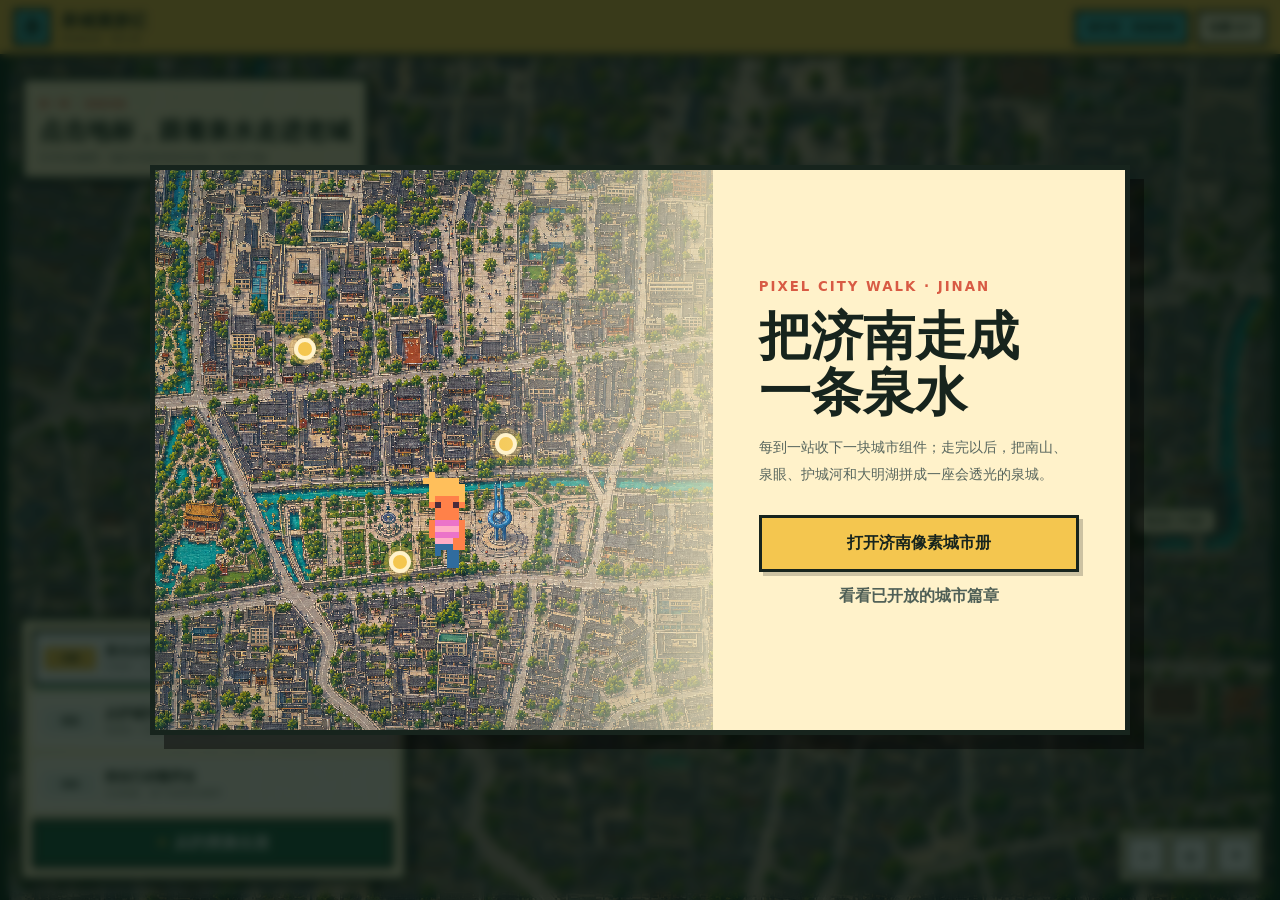
==== commit ea120d95: "chore: 同步本地项目改动" ====
--- a/index.html
+++ b/index.html
@@ -6,7 +6,8 @@
   <meta name="viewport" content="width=device-width,initial-scale=1">
   <meta name="description" content="Pixel City Walk 的济南示例：边走边收集城市模块，最后把泉城水脉做成一件拼豆纪念物。">
   <title>泉城漫游记 · 济南像素世界</title>
-  <link rel="stylesheet" href="css/style.css">
+  <link rel="icon" href="data:image/svg+xml,%3Csvg xmlns='http://www.w3.org/2000/svg' viewBox='0 0 64 64'%3E%3Crect width='64' height='64' fill='%2343bdc2'/%3E%3Crect x='4' y='4' width='56' height='56' fill='none' stroke='%2317241d' stroke-width='6'/%3E%3Ctext x='32' y='45' text-anchor='middle' font-size='38' font-family='sans-serif' font-weight='900' fill='%2317241d'%3E%E6%B3%89%3C/text%3E%3C/svg%3E">
+  <link rel="stylesheet" href="css/style.css?v=20260812-10">
 </head>
 <body>
   <main class="app">
@@ -20,6 +21,8 @@
           </div>
         </div>
         <div class="top-actions">
+          <button id="openChapters" hidden>济南城市册</button>
+          <button id="openBeadGallery" hidden>拼豆图鉴（重制中）</button>
           <button id="resetTrip" hidden>↺ 重新开始</button>
           <button id="back" hidden>◎ 返回世界地图</button>
           <button id="openJournal">收藏 <b id="journalCount">0</b>/<span id="journalTotal">0</span></button>
@@ -63,15 +66,7 @@
             <p id="mapWaitHint">先选一条路线，也可以随便逛。</p>
           </div>
           <div class="route-picker" aria-label="选择漫游路线">
-            <button class="route-card selected" data-route="first">
-              <span>水脉</span><b>泉从哪里来</b><small>趵突泉 → 泉城广场 → 黑虎泉 · 解锁水脉灯牌</small>
-            </button>
-            <button class="route-card" data-route="lake">
-              <span>湖城</span><b>水最后去了哪里</b><small>大明湖 → 老城 · 收集湖、桥、街屋模块</small>
-            </button>
-            <button class="route-card" data-route="free">
-              <span>自由</span><b>自己组一件</b><small>按到访顺序收集城市模块</small>
-            </button>
+            <div id="routeCards" class="route-cards"></div>
             <button id="startRoute" class="route-start">从趵突泉出发</button>
           </div>
           <div class="map-controls" aria-label="地图缩放">
@@ -85,6 +80,21 @@
     </section>
   </main>
 
+  <section id="chapterHub" class="chapter-hub" aria-modal="true" role="dialog" aria-labelledby="chapterHubTitle">
+    <div class="chapter-atlas">
+      <header class="chapter-atlas-head">
+        <div>
+          <small>PIXEL CITY WALK · JINAN CITY BOOK</small>
+          <h1 id="chapterHubTitle">选择一本济南城市篇章</h1>
+          <p>从泉、湖、商埠、山、黄河到新城。每完成一章，收下一张只属于这段路线的像素明信片。</p>
+        </div>
+        <button id="closeChapters" aria-label="关闭城市册">×</button>
+      </header>
+      <div id="chapterGrid" class="chapter-grid" aria-label="济南城市章节"></div>
+      <footer><span id="chapterStatusSummary">真实地图制作中 · 章节结构已就绪</span><b>南山 · 中泉 · 北河</b></footer>
+    </div>
+  </section>
+
   <section id="onboarding" class="onboarding open" aria-modal="true" role="dialog">
     <article class="launch-card">
       <div class="launch-map" aria-hidden="true"><div class="launch-sprite"></div><i></i><i></i><i></i></div>
@@ -92,8 +102,8 @@
         <small>PIXEL CITY WALK · JINAN</small>
         <h1>把济南走成<br>一条泉水</h1>
         <p>每到一站收下一块城市组件；走完以后，把南山、泉眼、护城河和大明湖拼成一座会透光的泉城。</p>
-        <button id="quickStart" class="primary" type="button">选一件想做的纪念物</button>
-        <button id="previewRoutes" class="text-button" type="button">先看看有哪些路线</button>
+        <button id="quickStart" class="primary" type="button">打开济南像素城市册</button>
+        <button id="previewRoutes" class="text-button" type="button">看看已开放的城市篇章</button>
       </div>
     </article>
   </section>
@@ -142,7 +152,7 @@
         <div class="result-actions">
           <button id="downloadCard" class="download">保存路线纪念卡</button>
           <button id="shareCard" class="share">分享这次漫游</button>
-          <button id="makeBead" class="bead">解锁地标拼豆</button>
+          <button id="makeBead" class="bead" hidden>地标拼豆重制中</button>
           <button id="continueTrip" class="continue">继续漫游</button>
         </div>
       </div>
@@ -162,13 +172,14 @@
   <section id="beadMaker" class="bead-maker" aria-modal="true" role="dialog">
     <article class="bead-panel">
       <button id="closeBead" class="bead-close" aria-label="关闭拼豆预览">×</button>
-      <div><small id="beadKicker">完成路线后解锁</small><h2 id="beadTitle">城市地标拼豆</h2><p id="beadDesc">每块底板只做一个能认出的城市对象。</p></div>
+      <div><small id="beadKicker">JINAN SCENIC BEAD COLLECTION</small><h2 id="beadTitle">济南景点拼豆图鉴</h2><p id="beadDesc">选择一处景点，查看实景照片像素化后的拼豆风景画。</p></div>
+      <div id="beadGallery" class="bead-gallery" aria-label="济南景点拼豆图鉴"></div>
       <canvas id="beadCanvas" width="580" height="580"></canvas>
       <div id="beadModules" class="bead-modules"></div>
       <div class="bead-stats"><span><b id="beadCount">0</b> 颗豆</span><span><b id="beadColorCount">0</b> 种颜色</span><span><b id="beadBoardCount">0</b> 块标准底板</span></div>
       <div id="beadLegend" class="bead-legend"></div>
       <button id="downloadBead" class="primary">下载地标拼豆图纸</button>
-      <p class="prototype-note">透明蓝豆用于水脉层；横向双板可加透明底座或灯带。品牌色号与熨烫分板说明待实体打样后锁定。</p>
+      <p class="prototype-note">当前为48×36或36×48实景图纸；每一格对应一颗豆。参考色需在实体打样时映射到具体拼豆品牌色号。</p>
     </article>
   </section>
 
@@ -861,6 +872,9 @@
   }
 } };
   </script>
-  <script src="js/engine.js?v=20260812-8"></script>
+  <!-- 章节配置与视觉资源解耦：同名图片落盘后无需再改引擎。 -->
+  <script src="cities/jinan/chapters.js?v=20260813-1"></script>
+  <!-- 拼豆图鉴因视觉质量不达标暂时下线，完成手绘像素母稿后再恢复。 -->
+  <script src="js/engine.js?v=20260813-1"></script>
 </body>
 </html>
--- a/css/style.css
+++ b/css/style.css
@@ -27,6 +27,7 @@
 @keyframes walkBob{to{transform:translateY(-5px)}}
 .launch-copy{position:relative;z-index:2;padding:64px 46px;display:flex;flex-direction:column;justify-content:center}.launch-copy small{color:var(--red);font-weight:900;letter-spacing:2px}.launch-copy h1{font-size:52px;line-height:1.08;margin:14px 0}.launch-copy p{font-size:14px;line-height:1.9;margin:0 0 28px;color:#58665e}.launch-copy .primary{font-size:16px;padding:15px 22px}.text-button{border:0;background:transparent;padding:14px;color:#506057;font-weight:900;cursor:pointer}
 .route-picker{position:absolute;z-index:8;left:18px;bottom:18px;width:min(390px,calc(100% - 36px));display:grid;gap:7px;padding:10px;border:4px solid var(--ink);background:rgba(255,242,202,.97);box-shadow:7px 7px 0 rgba(0,0,0,.3)}
+.route-cards{display:grid;gap:7px}
 .route-card{display:grid;grid-template-columns:52px 1fr;grid-template-rows:auto auto;text-align:left;gap:1px 9px;padding:9px;border:3px solid transparent;background:rgba(255,255,255,.72);cursor:pointer}.route-card span{grid-row:1/3;align-self:center;padding:5px 3px;text-align:center;background:#e9eee8;font-size:9px;font-weight:900}.route-card b{font-size:13px}.route-card small{font-size:9px;color:#657168}.route-card.selected{border-color:var(--ink);background:white;box-shadow:3px 3px 0 var(--mint)}.route-card.selected span{background:var(--gold)}
 .route-start{padding:11px;border:3px solid var(--ink);background:var(--jade);color:white;font-weight:900;cursor:pointer}
 .pin.route-next{background:var(--red);animation:pinNext 1s infinite alternate}.pin.route-done{background:var(--mint)}
@@ -40,3 +41,17 @@
 .bead-modules{display:grid;grid-template-columns:repeat(5,1fr);gap:5px;margin:-10px auto 14px;width:min(100%,760px)}.bead-modules span{padding:6px 3px;border:1px solid rgba(23,36,29,.35);background:rgba(255,255,255,.56);font-size:8px;font-weight:900}
 @media(max-width:850px){.launch-card{grid-template-columns:1fr;min-height:0}.launch-map{min-height:44vh}.launch-map:after{background:linear-gradient(0deg,rgba(255,242,202,.88),transparent 45%)}.launch-copy{padding:25px}.launch-copy h1{font-size:36px}.route-picker{left:8px;right:8px;bottom:8px;width:auto;max-height:47vh;overflow:auto}.route-card{padding:7px}.route-card small{font-size:8px}.map-title{display:none}.journal-grid{grid-template-columns:1fr}.top-actions button{font-size:8px}.top-actions #resetTrip{display:none}.bead-panel{padding:22px 16px}.bead-close{right:8px;top:8px}}
 #welcomeTitle,#guideTitle{white-space:pre-line}
+
+/* Jinan scenic bead atlas */
+.bead-maker,.bead-panel{box-sizing:border-box}.bead-gallery{display:grid!important;grid-template-columns:repeat(5,1fr);gap:8px;width:min(100%,760px);margin:18px auto 12px;text-align:left}.bead-gallery button{min-width:0;display:grid;grid-template-columns:30px 1fr;grid-template-rows:auto auto;gap:1px 7px;padding:9px;border:2px solid var(--ink);background:#fffaf0;cursor:pointer;box-shadow:2px 2px 0 rgba(23,36,29,.16)}.bead-gallery button:hover{background:#edf5e9}.bead-gallery button.selected{background:var(--gold);box-shadow:4px 4px 0 var(--jade);transform:translate(-1px,-1px)}.bead-gallery button span{grid-row:1/3;align-self:center;display:grid;place-items:center;width:28px;height:28px;background:var(--jade);color:white;font:900 9px monospace}.bead-gallery button b{overflow:hidden;text-overflow:ellipsis;white-space:nowrap;font-size:10px}.bead-gallery button small{font-size:8px;color:#667169}.bead-panel canvas{box-sizing:border-box;margin-top:12px;max-height:56vh;object-fit:contain}.bead-panel>div:first-of-type p{margin-bottom:0}.bead-panel .prototype-note{max-width:760px;margin:12px auto 0}.top-actions #openBeadGallery{background:var(--mint)}
+@media(max-width:850px){.bead-maker{padding:8px}.bead-panel{width:100%;padding:58px 12px 18px}.bead-gallery{grid-template-columns:repeat(2,minmax(0,1fr))}.bead-panel canvas{max-height:48vh}.bead-gallery button{padding:7px}.bead-legend{grid-template-columns:repeat(2,1fr)}}
+
+/* Chapter atlas: city overview -> playable regional maps -> chapter postcard. */
+.chapter-hub{--chapter-overview-url:var(--city-map-url);position:fixed;z-index:118;inset:0;display:none;place-items:center;padding:18px;background:linear-gradient(rgba(3,18,12,.45),rgba(3,18,12,.88)),var(--chapter-overview-url) center/cover no-repeat;image-rendering:pixelated;backdrop-filter:blur(3px)}.chapter-hub.open{display:grid}.chapter-atlas{width:min(1180px,96vw);max-height:94vh;overflow:auto;border:5px solid var(--ink);background:rgba(255,242,202,.97);box-shadow:14px 14px 0 rgba(0,0,0,.46)}.chapter-atlas-head{display:flex;align-items:flex-start;justify-content:space-between;gap:24px;padding:22px 24px 18px;border-bottom:4px solid var(--ink);background:linear-gradient(90deg,rgba(255,242,202,.98),rgba(255,255,255,.86))}.chapter-atlas-head small{font-size:9px;font-weight:900;letter-spacing:2px;color:var(--red)}.chapter-atlas-head h1{margin:5px 0 4px;font-size:30px}.chapter-atlas-head p{max-width:720px;margin:0;color:#5d6962;font-size:11px;line-height:1.7}.chapter-atlas-head button{flex:none;width:42px;height:42px;border:3px solid var(--ink);background:white;font-size:24px;font-weight:900;cursor:pointer}.chapter-grid{display:grid;grid-template-columns:repeat(3,minmax(0,1fr));gap:12px;padding:16px}.chapter-card{--chapter-accent:var(--gold);--chapter-card-art:none;position:relative;min-height:188px;overflow:hidden;display:grid;grid-template-columns:auto 1fr;grid-template-rows:auto auto auto 1fr auto;align-content:start;gap:3px 11px;padding:15px;border:4px solid var(--ink);background:linear-gradient(115deg,rgba(255,250,239,.96) 0 58%,rgba(255,250,239,.42)),var(--chapter-card-art) center/cover no-repeat;text-align:left;box-shadow:5px 5px 0 rgba(0,0,0,.2);cursor:pointer;transition:transform .18s,box-shadow .18s}.chapter-card.available:hover{transform:translate(-2px,-2px);box-shadow:8px 8px 0 var(--chapter-accent)}.chapter-card.active{box-shadow:7px 7px 0 var(--chapter-accent)}.chapter-card.locked{cursor:not-allowed;filter:saturate(.25);background:linear-gradient(115deg,rgba(236,232,217,.97),rgba(236,232,217,.76)),var(--chapter-card-art) center/cover no-repeat}.chapter-card:after{content:"";position:absolute;inset:auto 0 0;height:7px;background:var(--chapter-accent)}.chapter-card .chapter-index{position:absolute;right:10px;top:7px;color:rgba(23,36,29,.16);font:900 40px/1 monospace}.chapter-card i{grid-row:1/4;width:42px;height:42px;display:grid;place-items:center;border:3px solid var(--ink);background:var(--chapter-accent);font-style:normal;font-size:20px;font-weight:900}.chapter-card small{align-self:center;width:max-content;padding:3px 6px;background:var(--ink);color:white;font-size:8px;font-weight:900;letter-spacing:1px}.chapter-card h2{margin:3px 0 0;font-size:19px}.chapter-card p{grid-column:1/3;max-width:84%;margin:8px 0 12px;color:#536159;font-size:10px;line-height:1.55}.chapter-card>b{grid-column:1/3;align-self:end;font-size:10px;color:var(--red)}.chapter-atlas>footer{display:flex;justify-content:space-between;gap:16px;padding:11px 18px;border-top:3px solid var(--ink);background:var(--gold);font-size:9px}.chapter-atlas>footer b{letter-spacing:2px}.top-actions #openChapters{background:var(--water)}
+@media(max-width:850px){.chapter-hub{padding:8px}.chapter-atlas{width:100%;max-height:98vh}.chapter-atlas-head{padding:14px 14px 11px}.chapter-atlas-head h1{font-size:22px}.chapter-atlas-head p{font-size:9px}.chapter-grid{grid-template-columns:repeat(2,minmax(0,1fr));gap:8px;padding:9px}.chapter-card{min-height:158px;padding:10px;border-width:3px}.chapter-card h2{font-size:15px}.chapter-card p{max-width:95%;font-size:8px;margin:5px 0 8px}.chapter-card .chapter-index{font-size:30px}.chapter-card i{width:34px;height:34px;font-size:15px}.chapter-atlas>footer{padding:8px 10px}.top-actions #openChapters{max-width:112px;overflow:hidden;text-overflow:ellipsis;white-space:nowrap}}
+@media(max-width:950px) and (orientation:landscape) and (max-height:520px){.chapter-hub{padding:4px}.chapter-atlas{max-height:99vh}.chapter-atlas-head{padding:7px 12px}.chapter-atlas-head h1{font-size:18px;margin:2px 0}.chapter-atlas-head p{display:none}.chapter-atlas-head button{width:32px;height:32px;font-size:18px}.chapter-grid{grid-template-columns:repeat(3,minmax(0,1fr));gap:6px;padding:7px}.chapter-card{min-height:116px;padding:7px}.chapter-card i{width:28px;height:28px;border-width:2px;font-size:12px}.chapter-card h2{font-size:12px}.chapter-card p{font-size:7px;margin:2px 0 4px}.chapter-card>b{font-size:7px}.chapter-card .chapter-index{font-size:23px}.chapter-atlas>footer{display:none}}
+
+/* Aerial hotspot chapters are map-first collections, not free-walk simulations. */
+.aerial-hotspots .game,.aerial-hotspots .scanlines,.aerial-hotspots .hud,.aerial-hotspots .hint,.aerial-hotspots .prompt,.aerial-hotspots .dpad,.aerial-hotspots .look{display:none!important}.aerial-hotspots .overview{opacity:1;transform:none;pointer-events:auto}.aerial-hotspots .route-start:before{content:"✦ ";color:var(--gold)}.aerial-hotspots .pin{animation:hotspotFloat 1.8s ease-in-out infinite alternate}.aerial-hotspots .pin.route-next{animation:pinNext 1s infinite alternate}.aerial-hotspots .pin.route-done{filter:saturate(.8)}
+.journal-panel footer button:disabled{cursor:not-allowed;filter:grayscale(1);opacity:.5}
+@keyframes hotspotFloat{to{translate:0 -4px}}
